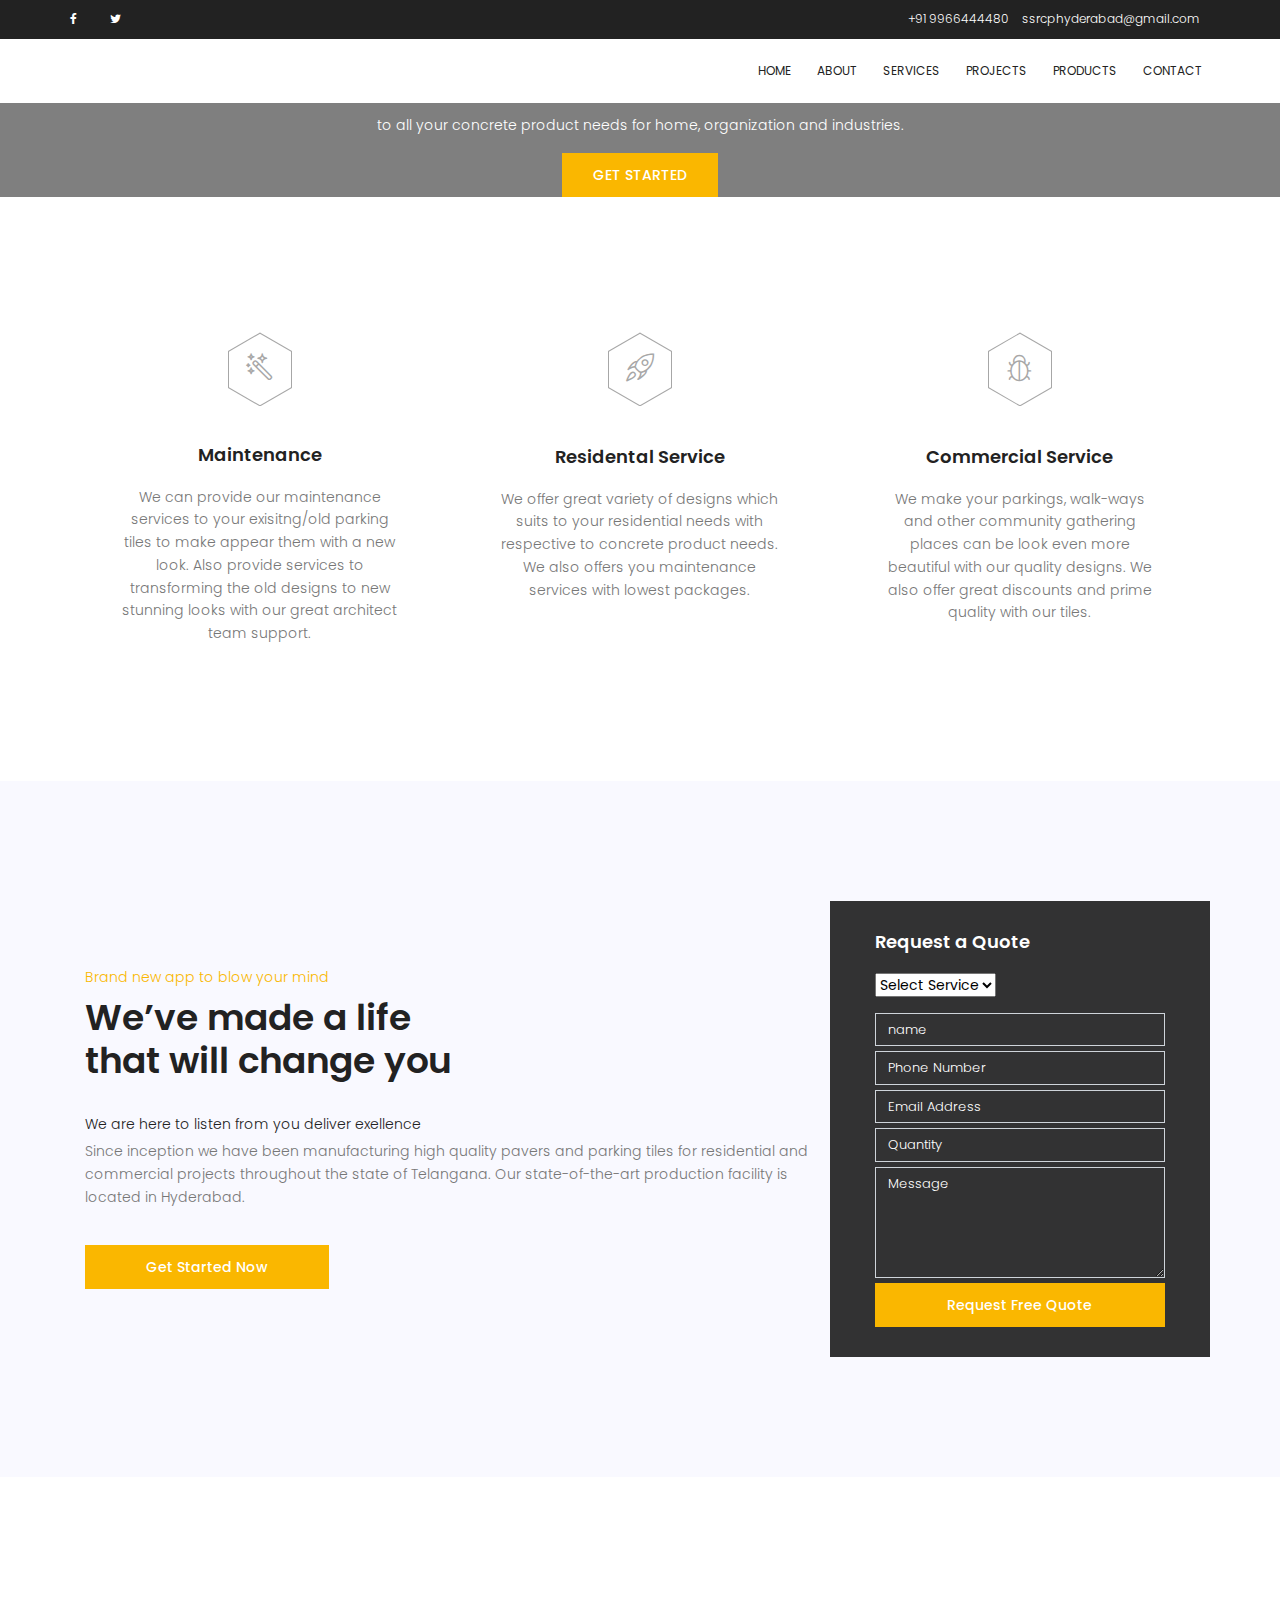
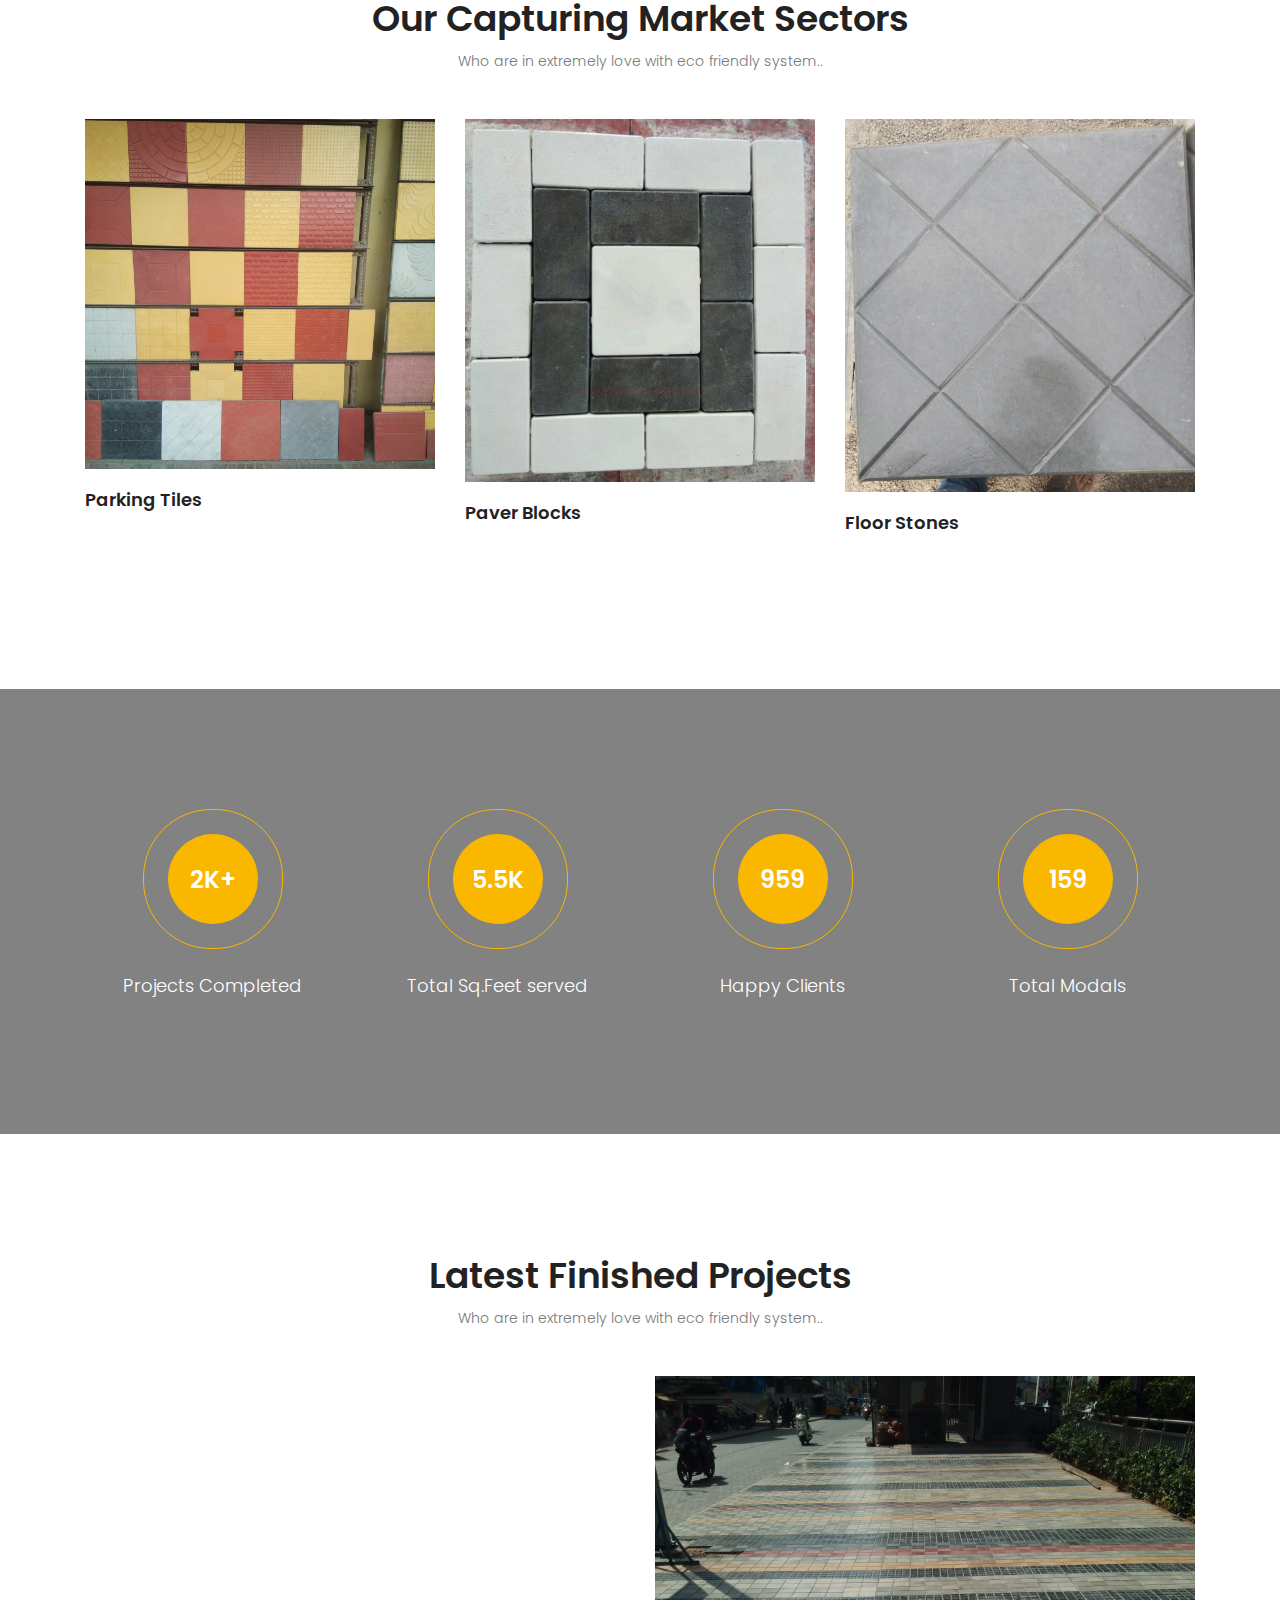
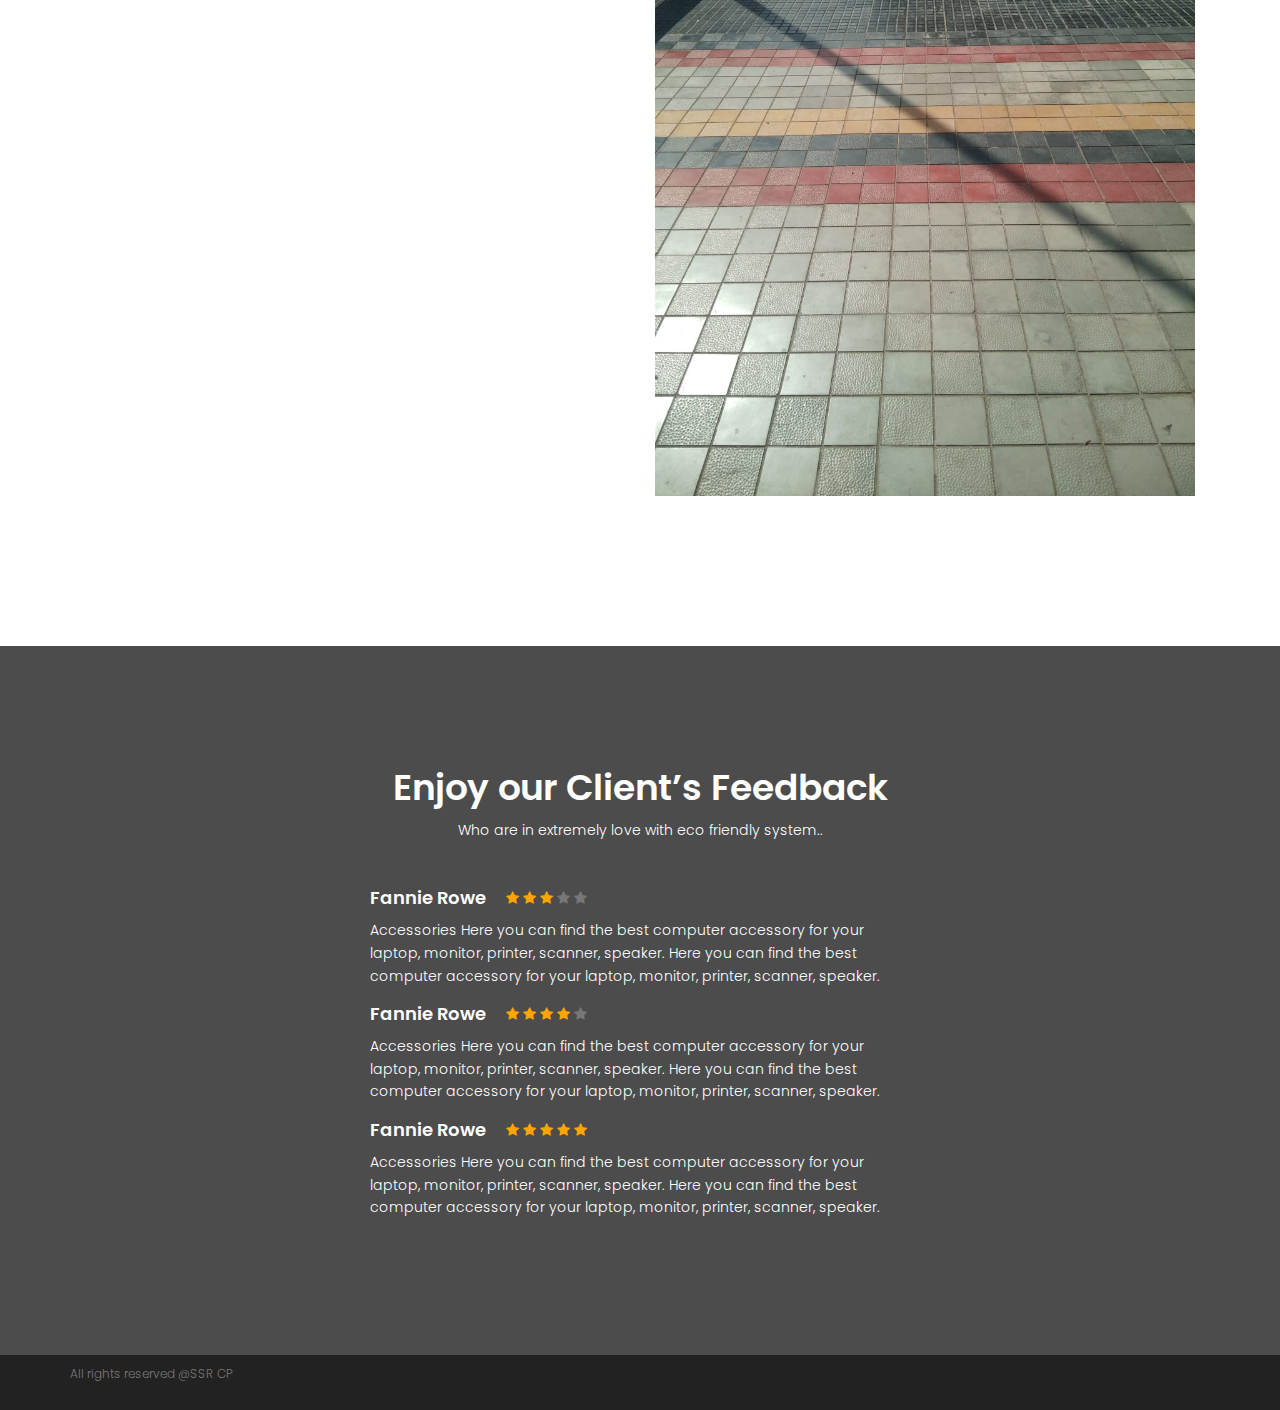
==== index.html @ 9f234d53 "Add files via upload" ====
<!DOCTYPE html>
	<html lang="zxx" class="no-js">
	<head>
		<!-- Mobile Specific Meta -->
		<meta name="viewport" content="width=device-width, initial-scale=1, shrink-to-fit=no">
		<!-- Favicon-->
		<link rel="shortcut icon" href="img/fav.png">
		<!-- Author Meta -->
		<meta name="author" content="codepixer">
		<!-- Meta Description -->
		<meta name="description" content="">
		<!-- Meta Keyword -->
		<meta name="keywords" content="">
		<!-- meta character set -->
		<meta charset="UTF-8">
		<!-- Site Title -->
		<title>SSR Concrete Products - parking tiles manufacturers in hyderabad</title>

		<link href="https://fonts.googleapis.com/css?family=Poppins:100,200,400,300,500,600,700" rel="stylesheet"> 
			<!--
			CSS
			============================================= -->
			<link rel="stylesheet" href="css/linearicons.css">
			<link rel="stylesheet" href="css/font-awesome.min.css">
			<link rel="stylesheet" href="css/bootstrap.css">
			<link rel="stylesheet" href="css/magnific-popup.css">
			<link rel="stylesheet" href="css/nice-select.css">	
			<link rel="stylesheet" href="css/hexagons.min.css">							
			<link rel="stylesheet" href="css/animate.min.css">
			<link rel="stylesheet" href="css/owl.carousel.css">
			<link rel="stylesheet" href="css/main.css">
		</head>
		<body>	
			  <header id="header" id="home">
		  		<div class="header-top">
		  			<div class="container">
				  		<div class="row">
				  			<div class="col-lg-6 col-sm-6 col-4 header-top-left no-padding">
				  				<ul>
									<li><a href="#"><i class="fa fa-facebook"></i></a></li>
									<li><a href="https://twitter.com/ConcreteSsr?s=08"><i class="fa fa-twitter"></i></a></li>
				  				</ul>
				  			</div>
				  			<div class="col-lg-6 col-sm-6 col-8 header-top-right no-padding">
				  				<a href="tel:+880 012 3654 896">+91 9966444480</a>
				  				<a href="mailto:ssrcphyderabad@gmail.com">ssrcphyderabad@gmail.com</a>				
				  			</div>
				  		</div>			  					
		  			</div>
				</div>
			    <div class="container main-menu">
			    	<div class="row align-items-center justify-content-between d-flex">
				      <div id="logo">
				        <a href="index.html"><img src="img/logo.png" alt="" title="" /></a>
				      </div>
				      <nav id="nav-menu-container">
				        <ul class="nav-menu">
				          <li class="menu-active"><a href="index.html">Home</a></li>
				          <li><a href="about.html">About</a></li>
				          <li><a href="services.html">Services</a></li>
				          <li><a href="projects.html">Projects</a></li>
				          <li class="menu-has-children"><a href="">Products</a>
				            <ul>
				              <li><a href="product1.html">Product 1</a></li>
				              <li><a href="product2.html">Product 2</a></li>
				              <li><a href="product3.html">Product 3</a></li>
				            </ul>
				          </li>					          
				          <li><a href="products.html">Contact</a></li>
				        </ul>
				      </nav><!-- #nav-menu-container -->		    		
			    	</div>
			    </div>
			  </header><!-- #header -->

			<!-- start banner Area -->
			<section class="banner-area relative" id="home">
				<div class="overlay overlay-bg"></div>
				<div class="container">
					<div class="row fullscreen d-flex align-items-center justify-content-center">
						<div class="banner-content col-lg-12 col-md-12">
							<h6 class="text-uppercase">Don’t look further, here is the key</h6>
							<h1>
								We’re the solution			
							</h1>
							<p class="text-white">
								to all your concrete product needs for home, organization and industries.
							</p>
							<a href="#" class="primary-btn header-btn text-uppercase">Get Started</a>
						</div>												
					</div>
				</div>
			</section>
			<!-- End banner Area -->

			<!-- Start cat Area -->
			<section class="cat-area section-gap" id="feature">
				<div class="container">							
					<div class="row">
						<div class="col-lg-4">	
							<div class="single-cat d-flex flex-column">
								<a href="#" class="hb-sm-margin mx-auto d-block"><span class="hb hb-sm inv hb-facebook-inv"><span class="lnr lnr-magic-wand"></span></span></a>
								<h4 class="mb-20" style="margin-top: 23px;">Maintenance</h4>
								<p>
									We can provide our maintenance services to your exisitng/old parking tiles to make appear them with a new look. Also provide services to transforming the old designs to new stunning looks with our great architect team support.
								</p>
							</div>															
						</div>
						<div class="col-lg-4">	
							<div class="single-cat">
								<a href="#" class="hb-sm-margin mx-auto d-block"><span class="hb hb-sm inv hb-facebook-inv"><span class="lnr lnr-rocket"></span></span></a>
								<h4 class="mt-40 mb-20">Residental Service</h4>
								<p>
									We offer great variety of designs which suits to your residential needs with respective to concrete product needs. We also offers you maintenance services with lowest packages.
								</p>
							</div>															
						</div>
						<div class="col-lg-4">
							<div class="single-cat">
								<a href="#" class="hb-sm-margin mx-auto d-block"><span class="hb hb-sm inv hb-facebook-inv"><span class="lnr lnr-bug"></span></span></a>
								<h4 class="mt-40 mb-20">Commercial Service</h4>
								<p>
									We make your parkings, walk-ways and other community gathering places can be look even more beautiful with our quality designs. We also offer great discounts and prime quality with our tiles.
								</p>
							</div>							
						</div>
					</div>
				</div>	
			</section>
			<!-- End cat Area -->		
			

			<!-- Start home-about Area -->
			<section class="home-about-area section-gap" id="about">
				<div class="container">
					<div class="row justify-content-center align-items-center">
						<div class="col-lg-8 col-md-12 home-about-left">
							<h6>Brand new app to blow your mind</h6>
							<h1>
								We’ve made a life <br>
								that will change you
							</h1>
							<p class="sub">We are here to listen from you deliver exellence</p>
							<p class="pb-20">
								Since inception we have been manufacturing high quality pavers and parking tiles for residential and commercial projects throughout the state of Telangana. Our state-of-the-art production facility is located in Hyderabad.
							</p>
							<a class="primary-btn" href="#">Get Started Now</a>
						</div>
						<div class="col-lg-4 col-md-12 home-about-right relative">
							<form class="form-wrap" action="#">
								<h4 class="text-white pb-20">Request a Quote</h4>
								<div class="form-select" id="service-select">
									<select>
										<option value="1">Select Service</option>
										<option value="2">Service One</option>
										<option value="3">Service Two</option>
										<option value="4">Service Three</option>
										<option value="5">Service Four</option>
									</select>
								</div>								
								<input type="text" class="form-control" placeholder="name">
								<input type="phone" class="form-control" placeholder="Phone Number">
								<input type="email" class="form-control" placeholder="Email Address">
								<input type="text" class="form-control" placeholder="Quantity">
								<textarea name="message" id="" cols="30" rows="5" placeholder="Message" class="form-control"></textarea>
								<button class="primary-btn">Request Free Quote</button>
							</form>
						</div>
					</div>
				</div>	
			</section>
			<!-- End home-about Area -->
					

			<!-- Start service Area -->
			<section class="service-area section-gap" id="service">
				<div class="container">
					<div class="row justify-content-center">
						<div class="col-md-12 pb-30 header-text text-center">
							<h1 class="mb-10">Our Capturing Market Sectors</h1>
							<p>
								Who are in extremely love with eco friendly system..
							</p>
						</div>
					</div>						
					<div class="row">
						<div class="col-lg-4">
							<div class="single-service">
								<div class="thumb">
									<img src="img/s1.jpg" alt="">									
								</div>
								<h4>Parking Tiles</h4>
								<p>
									
								</p>
							</div>
						</div>
						<div class="col-lg-4">
							<div class="single-service">
								<div class="thumb">
									<img src="img/s2.jpg" alt="" style="height: 80%;">									
								</div>
								<h4>Paver Blocks</h4>
								<p>
									
								</p>
							</div>
						</div>
						<div class="col-lg-4">
							<div class="single-service">
								<div class="thumb">
									<img src="img/s3.jpg" alt="">									
								</div>
								<h4>Floor Stones</h4>
								<p>
									
								</p>
							</div>
						</div>												
					</div>
				</div>	
			</section>
			<!-- End service Area -->
			

			<!-- Start faq Area -->
			<section class="faq-area section-gap relative">
				<div class="overlay overlay-bg"></div>
				<div class="container">
					<div class="row justify-content-center align-items-center">
						<div class="col-lg-3 col-md-6">
							<div class="single-faq">
								<div class="circle">
								  <div class="inner"></div>
								</div>
								<h5><span class="counter">2</span>K+</h5>
								<p>
									Projects Completed
								</p>
							</div>
						</div>
						<div class="col-lg-3 col-md-6">
							<div class="single-faq">
								<div class="circle">
								  <div class="inner"></div>
								</div>
								<h5><span class="counter">5.5</span>K</h5>
								<p>
									Total Sq.Feet served
								</p>
							</div>
						</div>
						<div class="col-lg-3 col-md-6">
							<div class="single-faq">
								<div class="circle">
								  <div class="inner"></div>
								</div>
								<h5 class="counter">959</h5>
								<p>
									Happy Clients
								</p>
							</div>
						</div>
						<div class="col-lg-3 col-md-6">
							<div class="single-faq">
								<div class="circle">
								  <div class="inner"></div>
								</div>
								<h5 class="counter">159</h5>
								<p>
									Total Modals
								</p>
							</div>
						</div>																		
					</div>
				</div>	
			</section>
			<!-- End faq Area -->


			<!-- Start project Area -->
			<section class="project-area section-gap" id="project">
				<div class="container">
					<div class="row justify-content-center">
						<div class="col-md-8 pb-30 header-text text-center">
							<h1 class="mb-10">Latest Finished Projects</h1>
							<p>
								Who are in extremely love with eco friendly system..
							</p>
						</div>
					</div>						
					<div class="row">
						<!-- <div class="col-lg-8 col-md-8">
							<a href="img/p1.jpg" class="img-gal" style="height: 50%;">
								<img class="img-fluid single-project" src="img/p1.jpg" alt="" style="height: 50%;">
							</a>	
						</div>
						<div class="col-lg-4 col-md-4">
							<a href="img/p2.jpg" class="img-gal">
								<img class="img-fluid single-project" src="img/p1.jpg" alt="">
							</a>	
						</div>	 -->					
						<div class="col-lg-6 col-md-6">
							<a href="img/p3.jpg" class="img-gal">
								<img class="img-fluid single-project" src="img/p1.jpg" alt="">
							</a>	
						</div>
						<div class="col-lg-6 col-md-6">
							<a href="img/p4.jpg" class="img-gal">
								<img class="img-fluid single-project" src="img/p2.jpg" alt="">
							</a>	
						</div>		
					</div>
				</div>	
			</section>
			<!-- End project Area -->
						
			<!-- Start feedback Area -->
			<section class="feedback-area section-gap relative" id="feedback">
				<div class="overlay overlay-bg"></div>
				<div class="container">
					<div class="row justify-content-center">
						<div class="col-md-12 pb-30 header-text text-center">
							<h1 class="mb-10 text-white">Enjoy our Client’s Feedback</h1>
							<p class="text-white">
								Who are in extremely love with eco friendly system..
							</p>
						</div>
					</div>			
					<div class="row feedback-contents justify-content-center align-items-center">
						<!-- <div class="col-lg-6 feedback-left relative d-flex justify-content-center align-items-center">
							<div class="overlay overlay-bg"></div>
							<a class="play-btn" href="https://www.youtube.com/watch?v=ARA0AxrnHdM"><img class="img-fluid" src="img/play-btn.png" alt=""></a>
						</div> -->
						<div class="col-lg-6 feedback-right">
							<div class="active-review-carusel">
								<div class="single-feedback-carusel">
									<div class="title d-flex flex-row">
										<h4 class="text-white pb-10">Fannie Rowe</h4>
										<div class="star">
											<span class="fa fa-star checked"></span>
											<span class="fa fa-star checked"></span>
											<span class="fa fa-star checked"></span>
											<span class="fa fa-star"></span>
											<span class="fa fa-star"></span>								
										</div>										
									</div>
									<p class="text-white">
										Accessories Here you can find the best computer accessory for your laptop, monitor, printer, scanner, speaker. Here you can find the best computer accessory for your laptop, monitor, printer, scanner, speaker.
									</p>
								</div>
								<div class="single-feedback-carusel">
									<div class="title d-flex flex-row">
										<h4 class="text-white pb-10">Fannie Rowe</h4>
										<div class="star">
											<span class="fa fa-star checked"></span>
											<span class="fa fa-star checked"></span>
											<span class="fa fa-star checked"></span>
											<span class="fa fa-star checked"></span>
											<span class="fa fa-star"></span>								
										</div>										
									</div>
									<p class="text-white">
										Accessories Here you can find the best computer accessory for your laptop, monitor, printer, scanner, speaker. Here you can find the best computer accessory for your laptop, monitor, printer, scanner, speaker.
									</p>
								</div>
								<div class="single-feedback-carusel">
									<div class="title d-flex flex-row">
										<h4 class="text-white pb-10">Fannie Rowe</h4>
										<div class="star">
											<span class="fa fa-star checked"></span>
											<span class="fa fa-star checked"></span>
											<span class="fa fa-star checked"></span>
											<span class="fa fa-star checked"></span>
											<span class="fa fa-star checked	"></span>								
										</div>										
									</div>
									<p class="text-white">
										Accessories Here you can find the best computer accessory for your laptop, monitor, printer, scanner, speaker. Here you can find the best computer accessory for your laptop, monitor, printer, scanner, speaker.
									</p>
								</div>																
							</div>
						</div>
					</div>
				</div>	
			</section>
			<!-- End feedback Area -->

	  		<div class="header-top">
	  			<div class="container">
			  		<div class="row">
			  			<p> All rights reserved @SSR CP</p>
			  		</div>			  					
	  			</div>
			</div>

			<script src="js/vendor/jquery-2.2.4.min.js"></script>
			<script src="https://cdnjs.cloudflare.com/ajax/libs/popper.js/1.12.9/umd/popper.min.js" integrity="sha384-ApNbgh9B+Y1QKtv3Rn7W3mgPxhU9K/ScQsAP7hUibX39j7fakFPskvXusvfa0b4Q" crossorigin="anonymous"></script>
			<script src="js/vendor/bootstrap.min.js"></script>			
			<script type="text/javascript" src="https://maps.googleapis.com/maps/api/js?key=AIzaSyBhOdIF3Y9382fqJYt5I_sswSrEw5eihAA"></script>
  			<script src="js/easing.min.js"></script>			
			<script src="js/hoverIntent.js"></script>
			<script src="js/superfish.min.js"></script>	
			<script src="js/jquery.ajaxchimp.min.js"></script>
			<script src="js/jquery.magnific-popup.min.js"></script>	
			<script src="js/owl.carousel.min.js"></script>	
			<script src="js/hexagons.min.js"></script>							
			<script src="js/jquery.nice-select.min.js"></script>	
			<script src="js/jquery.counterup.min.js"></script>
			<script src="js/waypoints.min.js"></script>							
			<script src="js/mail-script.js"></script>	
			<script src="js/main.js"></script>	
		</body>
	</html>
---- css/linearicons.css ----
@font-face {
	font-family: 'Linearicons-Free';
	src:url('../fonts/Linearicons-Free.eot?w118d');
	src:url('../fonts/Linearicons-Free.eot?#iefixw118d') format('embedded-opentype'),
		url('../fonts/Linearicons-Free.woff2?w118d') format('woff2'),
		url('../fonts/Linearicons-Free.woff?w118d') format('woff'),
		url('../fonts/Linearicons-Free.ttf?w118d') format('truetype'),
		url('../fonts/Linearicons-Free.svg?w118d#Linearicons-Free') format('svg');
	font-weight: normal;
	font-style: normal;
}

.lnr {
	font-family: 'Linearicons-Free';
	speak: none;
	font-style: normal;
	font-weight: normal;
	font-variant: normal;
	text-transform: none;
	line-height: 1;

	/* Better Font Rendering =========== */
	-webkit-font-smoothing: antialiased;
	-moz-osx-font-smoothing: grayscale;
}

.lnr-home:before {
	content: "\e800";
}
.lnr-apartment:before {
	content: "\e801";
}
.lnr-pencil:before {
	content: "\e802";
}
.lnr-magic-wand:before {
	content: "\e803";
}
.lnr-drop:before {
	content: "\e804";
}
.lnr-lighter:before {
	content: "\e805";
}
.lnr-poop:before {
	content: "\e806";
}
.lnr-sun:before {
	content: "\e807";
}
.lnr-moon:before {
	content: "\e808";
}
.lnr-cloud:before {
	content: "\e809";
}
.lnr-cloud-upload:before {
	content: "\e80a";
}
.lnr-cloud-download:before {
	content: "\e80b";
}
.lnr-cloud-sync:before {
	content: "\e80c";
}
.lnr-cloud-check:before {
	content: "\e80d";
}
.lnr-database:before {
	content: "\e80e";
}
.lnr-lock:before {
	content: "\e80f";
}
.lnr-cog:before {
	content: "\e810";
}
.lnr-trash:before {
	content: "\e811";
}
.lnr-dice:before {
	content: "\e812";
}
.lnr-heart:before {
	content: "\e813";
}
.lnr-star:before {
	content: "\e814";
}
.lnr-star-half:before {
	content: "\e815";
}
.lnr-star-empty:before {
	content: "\e816";
}
.lnr-flag:before {
	content: "\e817";
}
.lnr-envelope:before {
	content: "\e818";
}
.lnr-paperclip:before {
	content: "\e819";
}
.lnr-inbox:before {
	content: "\e81a";
}
.lnr-eye:before {
	content: "\e81b";
}
.lnr-printer:before {
	content: "\e81c";
}
.lnr-file-empty:before {
	content: "\e81d";
}
.lnr-file-add:before {
	content: "\e81e";
}
.lnr-enter:before {
	content: "\e81f";
}
.lnr-exit:before {
	content: "\e820";
}
.lnr-graduation-hat:before {
	content: "\e821";
}
.lnr-license:before {
	content: "\e822";
}
.lnr-music-note:before {
	content: "\e823";
}
.lnr-film-play:before {
	content: "\e824";
}
.lnr-camera-video:before {
	content: "\e825";
}
.lnr-camera:before {
	content: "\e826";
}
.lnr-picture:before {
	content: "\e827";
}
.lnr-book:before {
	content: "\e828";
}
.lnr-bookmark:before {
	content: "\e829";
}
.lnr-user:before {
	content: "\e82a";
}
.lnr-users:before {
	content: "\e82b";
}
.lnr-shirt:before {
	content: "\e82c";
}
.lnr-store:before {
	content: "\e82d";
}
.lnr-cart:before {
	content: "\e82e";
}
.lnr-tag:before {
	content: "\e82f";
}
.lnr-phone-handset:before {
	content: "\e830";
}
.lnr-phone:before {
	content: "\e831";
}
.lnr-pushpin:before {
	content: "\e832";
}
.lnr-map-marker:before {
	content: "\e833";
}
.lnr-map:before {
	content: "\e834";
}
.lnr-location:before {
	content: "\e835";
}
.lnr-calendar-full:before {
	content: "\e836";
}
.lnr-keyboard:before {
	content: "\e837";
}
.lnr-spell-check:before {
	content: "\e838";
}
.lnr-screen:before {
	content: "\e839";
}
.lnr-smartphone:before {
	content: "\e83a";
}
.lnr-tablet:before {
	content: "\e83b";
}
.lnr-laptop:before {
	content: "\e83c";
}
.lnr-laptop-phone:before {
	content: "\e83d";
}
.lnr-power-switch:before {
	content: "\e83e";
}
.lnr-bubble:before {
	content: "\e83f";
}
.lnr-heart-pulse:before {
	content: "\e840";
}
.lnr-construction:before {
	content: "\e841";
}
.lnr-pie-chart:before {
	content: "\e842";
}
.lnr-chart-bars:before {
	content: "\e843";
}
.lnr-gift:before {
	content: "\e844";
}
.lnr-diamond:before {
	content: "\e845";
}
.lnr-linearicons:before {
	content: "\e846";
}
.lnr-dinner:before {
	content: "\e847";
}
.lnr-coffee-cup:before {
	content: "\e848";
}
.lnr-leaf:before {
	content: "\e849";
}
.lnr-paw:before {
	content: "\e84a";
}
.lnr-rocket:before {
	content: "\e84b";
}
.lnr-briefcase:before {
	content: "\e84c";
}
.lnr-bus:before {
	content: "\e84d";
}
.lnr-car:before {
	content: "\e84e";
}
.lnr-train:before {
	content: "\e84f";
}
.lnr-bicycle:before {
	content: "\e850";
}
.lnr-wheelchair:before {
	content: "\e851";
}
.lnr-select:before {
	content: "\e852";
}
.lnr-earth:before {
	content: "\e853";
}
.lnr-smile:before {
	content: "\e854";
}
.lnr-sad:before {
	content: "\e855";
}
.lnr-neutral:before {
	content: "\e856";
}
.lnr-mustache:before {
	content: "\e857";
}
.lnr-alarm:before {
	content: "\e858";
}
.lnr-bullhorn:before {
	content: "\e859";
}
.lnr-volume-high:before {
	content: "\e85a";
}
.lnr-volume-medium:before {
	content: "\e85b";
}
.lnr-volume-low:before {
	content: "\e85c";
}
.lnr-volume:before {
	content: "\e85d";
}
.lnr-mic:before {
	content: "\e85e";
}
.lnr-hourglass:before {
	content: "\e85f";
}
.lnr-undo:before {
	content: "\e860";
}
.lnr-redo:before {
	content: "\e861";
}
.lnr-sync:before {
	content: "\e862";
}
.lnr-history:before {
	content: "\e863";
}
.lnr-clock:before {
	content: "\e864";
}
.lnr-download:before {
	content: "\e865";
}
.lnr-upload:before {
	content: "\e866";
}
.lnr-enter-down:before {
	content: "\e867";
}
.lnr-exit-up:before {
	content: "\e868";
}
.lnr-bug:before {
	content: "\e869";
}
.lnr-code:before {
	content: "\e86a";
}
.lnr-link:before {
	content: "\e86b";
}
.lnr-unlink:before {
	content: "\e86c";
}
.lnr-thumbs-up:before {
	content: "\e86d";
}
.lnr-thumbs-down:before {
	content: "\e86e";
}
.lnr-magnifier:before {
	content: "\e86f";
}
.lnr-cross:before {
	content: "\e870";
}
.lnr-menu:before {
	content: "\e871";
}
.lnr-list:before {
	content: "\e872";
}
.lnr-chevron-up:before {
	content: "\e873";
}
.lnr-chevron-down:before {
	content: "\e874";
}
.lnr-chevron-left:before {
	content: "\e875";
}
.lnr-chevron-right:before {
	content: "\e876";
}
.lnr-arrow-up:before {
	content: "\e877";
}
.lnr-arrow-down:before {
	content: "\e878";
}
.lnr-arrow-left:before {
	content: "\e879";
}
.lnr-arrow-right:before {
	content: "\e87a";
}
.lnr-move:before {
	content: "\e87b";
}
.lnr-warning:before {
	content: "\e87c";
}
.lnr-question-circle:before {
	content: "\e87d";
}
.lnr-menu-circle:before {
	content: "\e87e";
}
.lnr-checkmark-circle:before {
	content: "\e87f";
}
.lnr-cross-circle:before {
	content: "\e880";
}
.lnr-plus-circle:before {
	content: "\e881";
}
.lnr-circle-minus:before {
	content: "\e882";
}
.lnr-arrow-up-circle:before {
	content: "\e883";
}
.lnr-arrow-down-circle:before {
	content: "\e884";
}
.lnr-arrow-left-circle:before {
	content: "\e885";
}
.lnr-arrow-right-circle:before {
	content: "\e886";
}
.lnr-chevron-up-circle:before {
	content: "\e887";
}
.lnr-chevron-down-circle:before {
	content: "\e888";
}
.lnr-chevron-left-circle:before {
	content: "\e889";
}
.lnr-chevron-right-circle:before {
	content: "\e88a";
}
.lnr-crop:before {
	content: "\e88b";
}
.lnr-frame-expand:before {
	content: "\e88c";
}
.lnr-frame-contract:before {
	content: "\e88d";
}
.lnr-layers:before {
	content: "\e88e";
}
.lnr-funnel:before {
	content: "\e88f";
}
.lnr-text-format:before {
	content: "\e890";
}
.lnr-text-format-remove:before {
	content: "\e891";
}
.lnr-text-size:before {
	content: "\e892";
}
.lnr-bold:before {
	content: "\e893";
}
.lnr-italic:before {
	content: "\e894";
}
.lnr-underline:before {
	content: "\e895";
}
.lnr-strikethrough:before {
	content: "\e896";
}
.lnr-highlight:before {
	content: "\e897";
}
.lnr-text-align-left:before {
	content: "\e898";
}
.lnr-text-align-center:before {
	content: "\e899";
}
.lnr-text-align-right:before {
	content: "\e89a";
}
.lnr-text-align-justify:before {
	content: "\e89b";
}
.lnr-line-spacing:before {
	content: "\e89c";
}
.lnr-indent-increase:before {
	content: "\e89d";
}
.lnr-indent-decrease:before {
	content: "\e89e";
}
.lnr-pilcrow:before {
	content: "\e89f";
}
.lnr-direction-ltr:before {
	content: "\e8a0";
}
.lnr-direction-rtl:before {
	content: "\e8a1";
}
.lnr-page-break:before {
	content: "\e8a2";
}
.lnr-sort-alpha-asc:before {
	content: "\e8a3";
}
.lnr-sort-amount-asc:before {
	content: "\e8a4";
}
.lnr-hand:before {
	content: "\e8a5";
}
.lnr-pointer-up:before {
	content: "\e8a6";
}
.lnr-pointer-right:before {
	content: "\e8a7";
}
.lnr-pointer-down:before {
	content: "\e8a8";
}
.lnr-pointer-left:before {
	content: "\e8a9";
}
---- css/nice-select.css ----
.nice-select {
  -webkit-tap-highlight-color: transparent;
  background-color: #fff;
  border-radius: 5px;
  border: solid 1px #e8e8e8;
  box-sizing: border-box;
  clear: both;
  cursor: pointer;
  display: block;
  float: left;
  font-family: inherit;
  font-size: 14px;
  font-weight: normal;
  height: 42px;
  line-height: 40px;
  outline: none;
  padding-left: 18px;
  padding-right: 30px;
  position: relative;
  text-align: left !important;
  -webkit-transition: all 0.2s ease-in-out;
  transition: all 0.2s ease-in-out;
  -webkit-user-select: none;
     -moz-user-select: none;
      -ms-user-select: none;
          user-select: none;
  white-space: nowrap;
  width: auto; }
  .nice-select:hover {
    border-color: #dbdbdb; }
  .nice-select:active, .nice-select.open, .nice-select:focus {
    border-color: #999; }
  .nice-select:after {
    border-bottom: 2px solid #999;
    border-right: 2px solid #999;
    content: '';
    display: block;
    height: 5px;
    margin-top: -4px;
    pointer-events: none;
    position: absolute;
    right: 12px;
    top: 50%;
    -webkit-transform-origin: 66% 66%;
        -ms-transform-origin: 66% 66%;
            transform-origin: 66% 66%;
    -webkit-transform: rotate(45deg);
        -ms-transform: rotate(45deg);
            transform: rotate(45deg);
    -webkit-transition: all 0.15s ease-in-out;
    transition: all 0.15s ease-in-out;
    width: 5px; }
  .nice-select.open:after {
    -webkit-transform: rotate(-135deg);
        -ms-transform: rotate(-135deg);
            transform: rotate(-135deg); }
  .nice-select.open .list {
    opacity: 1;
    pointer-events: auto;
    -webkit-transform: scale(1) translateY(0);
        -ms-transform: scale(1) translateY(0);
            transform: scale(1) translateY(0); }
  .nice-select.disabled {
    border-color: #ededed;
    color: #999;
    pointer-events: none; }
    .nice-select.disabled:after {
      border-color: #cccccc; }
  .nice-select.wide {
    width: 100%; }
    .nice-select.wide .list {
      left: 0 !important;
      right: 0 !important; }
  .nice-select.right {
    float: right; }
    .nice-select.right .list {
      left: auto;
      right: 0; }
  .nice-select.small {
    font-size: 12px;
    height: 36px;
    line-height: 34px; }
    .nice-select.small:after {
      height: 4px;
      width: 4px; }
    .nice-select.small .option {
      line-height: 34px;
      min-height: 34px; }
  .nice-select .list {
    background-color: #fff;
    border-radius: 5px;
    box-shadow: 0 0 0 1px rgba(68, 68, 68, 0.11);
    box-sizing: border-box;
    margin-top: 4px;
    opacity: 0;
    overflow: hidden;
    padding: 0;
    pointer-events: none;
    position: absolute;
    top: 100%;
    left: 0;
    -webkit-transform-origin: 50% 0;
        -ms-transform-origin: 50% 0;
            transform-origin: 50% 0;
    -webkit-transform: scale(0.75) translateY(-21px);
        -ms-transform: scale(0.75) translateY(-21px);
            transform: scale(0.75) translateY(-21px);
    -webkit-transition: all 0.2s cubic-bezier(0.5, 0, 0, 1.25), opacity 0.15s ease-out;
    transition: all 0.2s cubic-bezier(0.5, 0, 0, 1.25), opacity 0.15s ease-out;
    z-index: 9; }
    .nice-select .list:hover .option:not(:hover) {
      background-color: transparent !important; }
  .nice-select .option {
    cursor: pointer;
    font-weight: 400;
    line-height: 40px;
    list-style: none;
    min-height: 40px;
    outline: none;
    padding-left: 18px;
    padding-right: 29px;
    text-align: left;
    -webkit-transition: all 0.2s;
    transition: all 0.2s; }
    .nice-select .option:hover, .nice-select .option.focus, .nice-select .option.selected.focus {
      background-color: #f6f6f6; }
    .nice-select .option.selected {
      font-weight: bold; }
    .nice-select .option.disabled {
      background-color: transparent;
      color: #999;
      cursor: default; }

.no-csspointerevents .nice-select .list {
  display: none; }

.no-csspointerevents .nice-select.open .list {
  display: block; }
---- css/hexagons.min.css ----
/* ---------------------------------------------------------------------- 
* Product Name: CSS3 Hexagon Buttons
* Product URI: http://ollopage.com/html/hex-btn/
* Author: ollopage
* Author URI: http://ollopage.com/
* Description: CSS3 Hexagon Buttons created with pure css3 by olloPage
* Version: 1.0.1
* License: GNU General Public License v2 or later
* License URI: http://www.gnu.org/licenses/gpl-2.0.html
* Tags: CSS3 Hexagon Buttons, social buttons, buttons, ollopage
* ---------------------------------------------------------------------- */
.hb{display:inline-block;position:relative;text-align:center;z-index:0}.hb:after,.hb:before{position:absolute;content:"";left:-1px;top:0;z-index:-1}.hb:before{-webkit-transform:rotate(60deg);-moz-transform:rotate(60deg);-ms-transform:rotate(60deg);-o-transform:rotate(60deg);transform:rotate(60deg)}.hb:after{-webkit-transform:rotate(-60deg);-moz-transform:rotate(-60deg);-ms-transform:rotate(-60deg);-o-transform:rotate(-60deg);transform:rotate(-60deg)}.hb i{z-index:9;transition:all .25s ease}.hb,.hb i,.hb:after,.hb:before{-webkit-transition:all .25s ease;-moz-transition:all .25s ease;-ms-transition:all .25s ease;-o-transition:all .25s ease}.hb,.hb:after,.hb:before{box-sizing:border-box;transition:all .25s ease;background-color:#2c3e50;border-left:1px solid #2c3e50;border-right:1px solid #2c3e50;color:#2ecc71}.hb-lg{line-height:150px;font-size:150px;margin:74px 0}.hb-lg,.hb-lg:after,.hb-lg:before{height:148px;width:256px}.hb-md{line-height:74px;font-size:74px;margin:37px 0}.hb-md,.hb-md:after,.hb-md:before{height:74px;width:128px}.hb-sm{line-height:37px;font-size:37px;margin:18.5px 0}.hb-sm,.hb-sm:after,.hb-sm:before{height:37px;width:64px}.hb-xs{line-height:18.5px;font-size:18.5px;margin:9.5px 0}.hb-xs,.hb-xs:after,.hb-xs:before{height:18.5px;width:32px}.hb-lg-margin,.hb-md-margin,.hb-sm-margin,.hb-xs-margin{margin:15px;display:inline-block;overflow:hidden}.hb-lg-margin{height:296px;width:256px}.hb-md-margin{height:148px;width:128px}.hb-sm-margin{height:74px;width:64px}.hb-xs-margin{height:38px;width:32px}.spin,.spin-icon i{-webkit-transition:-webkid-transform .25s ease;-moz-transition:-moz-transform .25s ease;-ms-transition:-ms-transform .25s ease;-o-transition:-o-transform .25s ease;transition:transform .25s ease}.spin-icon:hover i,.spin:hover{-webkit-transform:rotate(360deg);-moz-transform:rotate(360deg);-ms-transform:rotate(360deg);-o-transform:rotate(360deg);transform:rotate(360deg)}.hb:hover,.hb:hover:after,.hb:hover:before{background:0 0;border-left:1px solid #2ecc71;border-right:1px solid #2ecc71;color:#2ecc71}.hb-custom,.hb-custom:after,.hb-custom:before{background:#f39c12!important;color:#fff!important;border-left:1px solid #f39c12!important;border-right:1px solid #f39c12!important}.hb-custom:hover,.hb-custom:hover:after,.hb-custom:hover:before{background:#f1c40f!important;border-left:1px solid #f1c40f!important;border-right:1px solid #f1c40f!important;color:#000!important}.hb-facebook,.hb-facebook:after,.hb-facebook:before{background:#3B5998;border-color:#3B5998;color:#fff}.hb-facebook-inv,.hb-facebook-inv:after,.hb-facebook-inv:before,.hb-facebook:hover,.hb-facebook:hover:after,.hb-facebook:hover:before{border-color:#3B5998;color:#3B5998;background:0 0}.hb-facebook-inv:hover,.hb-facebook-inv:hover:after,.hb-facebook-inv:hover:before{background:#3B5998;border-color:#3B5998;color:#fff}.hb-twitter,.hb-twitter:after,.hb-twitter:before{background:#55ACEE;border-color:#55ACEE;color:#fff}.hb-twitter-inv,.hb-twitter-inv:after,.hb-twitter-inv:before,.hb-twitter:hover,.hb-twitter:hover:after,.hb-twitter:hover:before{background:0 0;border-color:#55ACEE;color:#55ACEE}.hb-twitter-inv:hover,.hb-twitter-inv:hover:after,.hb-twitter-inv:hover:before{background:#55ACEE;border-color:#55ACEE;color:#fff}.hb-google-plus,.hb-google-plus:after,.hb-google-plus:before{background:#db514f;border-color:#db514f;color:#fff}.hb-google-plus-inv,.hb-google-plus-inv:after,.hb-google-plus-inv:before,.hb-google-plus:hover,.hb-google-plus:hover:after,.hb-google-plus:hover:before{background:0 0;border-color:#db514f;color:#db514f}.hb-google-plus-inv:hover,.hb-google-plus-inv:hover:after,.hb-google-plus-inv:hover:before{background:#db514f;border-color:#db514f;color:#fff}.hb-youtube,.hb-youtube:after,.hb-youtube:before{background:#cc181e;border-color:#cc181e;color:#fff}.hb-youtube-inv,.hb-youtube-inv:after,.hb-youtube-inv:before,.hb-youtube:hover,.hb-youtube:hover:after,.hb-youtube:hover:before{background:0 0;border-color:#cc181e;color:#cc181e}.hb-youtube-inv:hover,.hb-youtube-inv:hover:after,.hb-youtube-inv:hover:before{background:#cc181e;border-color:#cc181e;color:#fff}.hb-linkedin,.hb-linkedin:after,.hb-linkedin:before{background:#0077b5;border-color:#0077b5;color:#fff}.hb-linkedin-inv,.hb-linkedin-inv:after,.hb-linkedin-inv:before,.hb-linkedin:hover,.hb-linkedin:hover:after,.hb-linkedin:hover:before{background:0 0;border-color:#0077b5;color:#0077b5}.hb-linkedin-inv:hover,.hb-linkedin-inv:hover:after,.hb-linkedin-inv:hover:before{background:#0077b5;border-color:#0077b5;color:#fff}.hb-tumblr,.hb-tumblr:after,.hb-tumblr:before{background:#2c4762;border-color:#2c4762;color:#fff}.hb-tumblr-inv,.hb-tumblr-inv:after,.hb-tumblr-inv:before,.hb-tumblr:hover,.hb-tumblr:hover:after,.hb-tumblr:hover:before{background:0 0;border-color:#2c4762;color:#2c4762}.hb-tumblr-inv:hover,.hb-tumblr-inv:hover:after,.hb-tumblr-inv:hover:before{background:#2c4762;border-color:#2c4762;color:#fff}.hb-rss,.hb-rss:after,.hb-rss:before{background:#da5700;border-color:#da5700;color:#fff}.hb-rss-inv,.hb-rss-inv:after,.hb-rss-inv:before,.hb-rss:hover,.hb-rss:hover:after,.hb-rss:hover:before{background:0 0;border-color:#da5700;color:#da5700}.hb-rss-inv:hover,.hb-rss-inv:hover:after,.hb-rss-inv:hover:before{background:#da5700;border-color:#da5700;color:#fff}.hb-pinterest,.hb-pinterest:after,.hb-pinterest:before{background:#da232a;border-color:#da232a;color:#fff}.hb-pinterest-inv,.hb-pinterest-inv:after,.hb-pinterest-inv:before,.hb-pinterest:hover,.hb-pinterest:hover:after,.hb-pinterest:hover:before{background:0 0;border-color:#da232a;color:#da232a}.hb-pinterest-inv:hover,.hb-pinterest-inv:hover:after,.hb-pinterest-inv:hover:before{background:#da232a;border-color:#da232a;color:#fff}.hb-vimeo,.hb-vimeo:after,.hb-vimeo:before{background:#20b9eb;border-color:#20b9eb;color:#fff}.hb-vimeo-inv,.hb-vimeo-inv:after,.hb-vimeo-inv:before,.hb-vimeo:hover,.hb-vimeo:hover:after,.hb-vimeo:hover:before{background:0 0;border-color:#20b9eb;color:#20b9eb}.hb-vimeo-inv:hover,.hb-vimeo-inv:hover:after,.hb-vimeo-inv:hover:before{background:#20b9eb;border-color:#20b9eb;color:#fff}.hb-github,.hb-github:after,.hb-github:before{background:#373a3c;border-color:#373a3c;color:#fff}.hb-github-inv,.hb-github-inv:after,.hb-github-inv:before,.hb-github:hover,.hb-github:hover:after,.hb-github:hover:before{background:0 0;border-color:#373a3c;color:#373a3c}.hb-github-inv:hover,.hb-github-inv:hover:after,.hb-github-inv:hover:before{background:#373a3c;border-color:#373a3c;color:#fff}.hb-flickr,.hb-flickr:after,.hb-flickr:before{background:#ff1981;border-color:#ff1981;color:#fff}.hb-flickr-inv,.hb-flickr-inv:after,.hb-flickr-inv:before,.hb-flickr:hover,.hb-flickr:hover:after,.hb-flickr:hover:before{background:0 0;border-color:#ff1981;color:#ff1981}.hb-flickr-inv:hover,.hb-flickr-inv:hover:after,.hb-flickr-inv:hover:before{background:#ff1981;border-color:#ff1981;color:#fff}.hb-dropbox,.hb-dropbox:after,.hb-dropbox:before{background:#007ee5;border-color:#007ee5;color:#fff}.hb-dropbox-inv,.hb-dropbox-inv:after,.hb-dropbox-inv:before,.hb-dropbox:hover,.hb-dropbox:hover:after,.hb-dropbox:hover:before{background:0 0;border-color:#007ee5;color:#007ee5}.hb-dropbox-inv:hover,.hb-dropbox-inv:hover:after,.hb-dropbox-inv:hover:before{background:#007ee5;border-color:#007ee5;color:#fff}.hb-xing,.hb-xing:after,.hb-xing:before{background:#006467;border-color:#006467;color:#fff}.hb-xing-inv,.hb-xing-inv:after,.hb-xing-inv:before,.hb-xing:hover,.hb-xing:hover:after,.hb-xing:hover:before{background:0 0;border-color:#006467;color:#006467}.hb-xing-inv:hover,.hb-xing-inv:hover:after,.hb-xing-inv:hover:before{background:#006467;border-color:#006467;color:#fff}.hb-skype,.hb-skype:after,.hb-skype:before{background:#00aceb;border-color:#00aceb;color:#fff}.hb-skype-inv,.hb-skype-inv:after,.hb-skype-inv:before,.hb-skype:hover,.hb-skype:hover:after,.hb-skype:hover:before{background:0 0;border-color:#00aceb;color:#00aceb}.hb-skype-inv:hover,.hb-skype-inv:hover:after,.hb-skype-inv:hover:before{background:#00aceb;border-color:#00aceb;color:#fff}.hb-dribbble,.hb-dribbble:after,.hb-dribbble:before{background:#ea4c89;border-color:#ea4c89;color:#fff}.hb-dribbble-inv,.hb-dribbble-inv:after,.hb-dribbble-inv:before,.hb-dribbble:hover,.hb-dribbble:hover:after,.hb-dribbble:hover:before{background:0 0;border-color:#ea4c89;color:#ea4c89}.hb-dribbble-inv:hover,.hb-dribbble-inv:hover:after,.hb-dribbble-inv:hover:before{background:#ea4c89;border-color:#ea4c89;color:#fff}.hb-tencent-weibo,.hb-tencent-weibo:after,.hb-tencent-weibo:before{background:#20B8E5;border-color:#20B8E5;color:#fff}.hb-tencent-weibo-inv,.hb-tencent-weibo-inv:after,.hb-tencent-weibo-inv:before,.hb-tencent-weibo:hover,.hb-tencent-weibo:hover:after,.hb-tencent-weibo:hover:before{background:0 0;border-color:#20B8E5;color:#20B8E5}.hb-tencent-weibo-inv:hover,.hb-tencent-weibo-inv:hover:after,.hb-tencent-weibo-inv:hover:before{background:#20B8E5;border-color:#20B8E5;color:#fff}.hb-instragram,.hb-instragram:after,.hb-instragram:before{background:#125688;border-color:#125688;color:#fff}.hb-instragram-inv,.hb-instragram-inv:after,.hb-instragram-inv:before,.hb-instragram:hover,.hb-instragram:hover:after,.hb-instragram:hover:before{background:0 0;border-color:#125688;color:#125688}.hb-instragram-inv:hover,.hb-instragram-inv:hover:after,.hb-instragram-inv:hover:before{background:#125688;border-color:#125688;color:#fff}
---- css/main.css ----
/*--------------------------- Color variations ----------------------*/
/* Medium Layout: 1280px */
/* Tablet Layout: 768px */
/* Mobile Layout: 320px */
/* Wide Mobile Layout: 480px */
/* =================================== */
/*  Basic Style 
/* =================================== */
::-moz-selection {
  /* Code for Firefox */
  background-color: #fab700;
  color: #fff;
}

::selection {
  background-color: #fab700;
  color: #fff;
}

::-webkit-input-placeholder {
  /* WebKit, Blink, Edge */
  color: #777777;
  font-weight: 300;
}

:-moz-placeholder {
  /* Mozilla Firefox 4 to 18 */
  color: #777777;
  opacity: 1;
  font-weight: 300;
}

::-moz-placeholder {
  /* Mozilla Firefox 19+ */
  color: #777777;
  opacity: 1;
  font-weight: 300;
}

:-ms-input-placeholder {
  /* Internet Explorer 10-11 */
  color: #777777;
  font-weight: 300;
}

::-ms-input-placeholder {
  /* Microsoft Edge */
  color: #777777;
  font-weight: 300;
}

body {
  color: #777777;
  font-family: "Poppins", sans-serif;
  font-size: 14px;
  font-weight: 300;
  line-height: 1.625em;
  position: relative;
}

ol, ul {
  margin: 0;
  padding: 0;
  list-style: none;
}

select {
  display: block;
}

figure {
  margin: 0;
}

a {
  -webkit-transition: all 0.3s ease 0s;
  -moz-transition: all 0.3s ease 0s;
  -o-transition: all 0.3s ease 0s;
  transition: all 0.3s ease 0s;
}

iframe {
  border: 0;
}

a, a:focus, a:hover {
  text-decoration: none;
  outline: 0;
}

.btn.active.focus,
.btn.active:focus,
.btn.focus,
.btn.focus:active,
.btn:active:focus,
.btn:focus {
  text-decoration: none;
  outline: 0;
}

.card-panel {
  margin: 0;
  padding: 60px;
}

/**
 *  Typography
 *
 **/
.btn i, .btn-large i, .btn-floating i, .btn-large i, .btn-flat i {
  font-size: 1em;
  line-height: inherit;
}

.gray-bg {
  background: #f9f9ff;
}

h1, h2, h3,
h4, h5, h6 {
  font-family: "Poppins", sans-serif;
  color: #222222;
  line-height: 1.2em !important;
  margin-bottom: 0;
  margin-top: 0;
  font-weight: 600;
}

.h1, .h2, .h3,
.h4, .h5, .h6 {
  margin-bottom: 0;
  margin-top: 0;
  font-family: "Poppins", sans-serif;
  font-weight: 600;
  color: #222222;
}

h1, .h1 {
  font-size: 36px;
}

h2, .h2 {
  font-size: 30px;
}

h3, .h3 {
  font-size: 24px;
}

h4, .h4 {
  font-size: 18px;
}

h5, .h5 {
  font-size: 16px;
}

h6, .h6 {
  font-size: 14px;
  color: #222222;
}

td, th {
  border-radius: 0px;
}

/**
 * For modern browsers
 * 1. The space content is one way to avoid an Opera bug when the
 *    contenteditable attribute is included anywhere else in the document.
 *    Otherwise it causes space to appear at the top and bottom of elements
 *    that are clearfixed.
 * 2. The use of `table` rather than `block` is only necessary if using
 *    `:before` to contain the top-margins of child elements.
 */
.clear::before, .clear::after {
  content: " ";
  display: table;
}

.clear::after {
  clear: both;
}

.fz-11 {
  font-size: 11px;
}

.fz-12 {
  font-size: 12px;
}

.fz-13 {
  font-size: 13px;
}

.fz-14 {
  font-size: 14px;
}

.fz-15 {
  font-size: 15px;
}

.fz-16 {
  font-size: 16px;
}

.fz-18 {
  font-size: 18px;
}

.fz-30 {
  font-size: 30px;
}

.fz-48 {
  font-size: 48px !important;
}

.fw100 {
  font-weight: 100;
}

.fw300 {
  font-weight: 300;
}

.fw400 {
  font-weight: 400 !important;
}

.fw500 {
  font-weight: 500;
}

.f700 {
  font-weight: 700;
}

.fsi {
  font-style: italic;
}

.mt-10 {
  margin-top: 10px;
}

.mt-15 {
  margin-top: 15px;
}

.mt-20 {
  margin-top: 20px;
}

.mt-25 {
  margin-top: 25px;
}

.mt-30 {
  margin-top: 30px;
}

.mt-35 {
  margin-top: 35px;
}

.mt-40 {
  margin-top: 40px;
}

.mt-50 {
  margin-top: 50px;
}

.mt-60 {
  margin-top: 60px;
}

.mt-70 {
  margin-top: 70px;
}

.mt-80 {
  margin-top: 80px;
}

.mt-100 {
  margin-top: 100px;
}

.mt-120 {
  margin-top: 120px;
}

.mt-150 {
  margin-top: 150px;
}

.ml-0 {
  margin-left: 0 !important;
}

.ml-5 {
  margin-left: 5px !important;
}

.ml-10 {
  margin-left: 10px;
}

.ml-15 {
  margin-left: 15px;
}

.ml-20 {
  margin-left: 20px;
}

.ml-30 {
  margin-left: 30px;
}

.ml-50 {
  margin-left: 50px;
}

.mr-0 {
  margin-right: 0 !important;
}

.mr-5 {
  margin-right: 5px !important;
}

.mr-15 {
  margin-right: 15px;
}

.mr-10 {
  margin-right: 10px;
}

.mr-20 {
  margin-right: 20px;
}

.mr-30 {
  margin-right: 30px;
}

.mr-50 {
  margin-right: 50px;
}

.mb-0 {
  margin-bottom: 0px;
}

.mb-0-i {
  margin-bottom: 0px !important;
}

.mb-5 {
  margin-bottom: 5px;
}

.mb-10 {
  margin-bottom: 10px;
}

.mb-15 {
  margin-bottom: 15px;
}

.mb-20 {
  margin-bottom: 20px;
}

.mb-25 {
  margin-bottom: 25px;
}

.mb-30 {
  margin-bottom: 30px;
}

.mb-40 {
  margin-bottom: 40px;
}

.mb-50 {
  margin-bottom: 50px;
}

.mb-60 {
  margin-bottom: 60px;
}

.mb-70 {
  margin-bottom: 70px;
}

.mb-80 {
  margin-bottom: 80px;
}

.mb-90 {
  margin-bottom: 90px;
}

.mb-100 {
  margin-bottom: 100px;
}

.pt-0 {
  padding-top: 0px;
}

.pt-10 {
  padding-top: 10px;
}

.pt-15 {
  padding-top: 15px;
}

.pt-20 {
  padding-top: 20px;
}

.pt-25 {
  padding-top: 25px;
}

.pt-30 {
  padding-top: 30px;
}

.pt-40 {
  padding-top: 40px;
}

.pt-50 {
  padding-top: 50px;
}

.pt-60 {
  padding-top: 60px;
}

.pt-70 {
  padding-top: 70px;
}

.pt-80 {
  padding-top: 80px;
}

.pt-90 {
  padding-top: 90px;
}

.pt-100 {
  padding-top: 100px;
}

.pt-120 {
  padding-top: 120px;
}

.pt-150 {
  padding-top: 150px;
}

.pt-170 {
  padding-top: 170px;
}

.pb-0 {
  padding-bottom: 0px;
}

.pb-10 {
  padding-bottom: 10px;
}

.pb-15 {
  padding-bottom: 15px;
}

.pb-20 {
  padding-bottom: 20px;
}

.pb-25 {
  padding-bottom: 25px;
}

.pb-30 {
  padding-bottom: 30px;
}

.pb-40 {
  padding-bottom: 40px;
}

.pb-50 {
  padding-bottom: 50px;
}

.pb-60 {
  padding-bottom: 60px;
}

.pb-70 {
  padding-bottom: 70px;
}

.pb-80 {
  padding-bottom: 80px;
}

.pb-90 {
  padding-bottom: 90px;
}

.pb-100 {
  padding-bottom: 100px;
}

.pb-120 {
  padding-bottom: 120px;
}

.pb-150 {
  padding-bottom: 150px;
}

.pr-30 {
  padding-right: 30px;
}

.pl-30 {
  padding-left: 30px;
}

.pl-90 {
  padding-left: 90px;
}

.p-40 {
  padding: 40px;
}

.float-left {
  float: left;
}

.float-right {
  float: right;
}

.text-italic {
  font-style: italic;
}

.text-white {
  color: #fff;
}

.text-black {
  color: #000;
}

.transition {
  -webkit-transition: all 0.3s ease 0s;
  -moz-transition: all 0.3s ease 0s;
  -o-transition: all 0.3s ease 0s;
  transition: all 0.3s ease 0s;
}

.section-full {
  padding: 100px 0;
}

.section-half {
  padding: 75px 0;
}

.text-center {
  text-align: center;
}

.text-left {
  text-align: left;
}

.text-rigth {
  text-align: right;
}

.flex {
  display: -webkit-box;
  display: -webkit-flex;
  display: -moz-flex;
  display: -ms-flexbox;
  display: flex;
}

.inline-flex {
  display: -webkit-inline-box;
  display: -webkit-inline-flex;
  display: -moz-inline-flex;
  display: -ms-inline-flexbox;
  display: inline-flex;
}

.flex-grow {
  -webkit-box-flex: 1;
  -webkit-flex-grow: 1;
  -moz-flex-grow: 1;
  -ms-flex-positive: 1;
  flex-grow: 1;
}

.flex-wrap {
  -webkit-flex-wrap: wrap;
  -moz-flex-wrap: wrap;
  -ms-flex-wrap: wrap;
  flex-wrap: wrap;
}

.flex-left {
  -webkit-box-pack: start;
  -ms-flex-pack: start;
  -webkit-justify-content: flex-start;
  -moz-justify-content: flex-start;
  justify-content: flex-start;
}

.flex-middle {
  -webkit-box-align: center;
  -ms-flex-align: center;
  -webkit-align-items: center;
  -moz-align-items: center;
  align-items: center;
}

.flex-right {
  -webkit-box-pack: end;
  -ms-flex-pack: end;
  -webkit-justify-content: flex-end;
  -moz-justify-content: flex-end;
  justify-content: flex-end;
}

.flex-top {
  -webkit-align-self: flex-start;
  -moz-align-self: flex-start;
  -ms-flex-item-align: start;
  align-self: flex-start;
}

.flex-center {
  -webkit-box-pack: center;
  -ms-flex-pack: center;
  -webkit-justify-content: center;
  -moz-justify-content: center;
  justify-content: center;
}

.flex-bottom {
  -webkit-align-self: flex-end;
  -moz-align-self: flex-end;
  -ms-flex-item-align: end;
  align-self: flex-end;
}

.space-between {
  -webkit-box-pack: justify;
  -ms-flex-pack: justify;
  -webkit-justify-content: space-between;
  -moz-justify-content: space-between;
  justify-content: space-between;
}

.space-around {
  -ms-flex-pack: distribute;
  -webkit-justify-content: space-around;
  -moz-justify-content: space-around;
  justify-content: space-around;
}

.flex-column {
  -webkit-box-direction: normal;
  -webkit-box-orient: vertical;
  -webkit-flex-direction: column;
  -moz-flex-direction: column;
  -ms-flex-direction: column;
  flex-direction: column;
}

.flex-cell {
  display: -webkit-box;
  display: -webkit-flex;
  display: -moz-flex;
  display: -ms-flexbox;
  display: flex;
  -webkit-box-flex: 1;
  -webkit-flex-grow: 1;
  -moz-flex-grow: 1;
  -ms-flex-positive: 1;
  flex-grow: 1;
}

.display-table {
  display: table;
}

.light {
  color: #fff;
}

.dark {
  color: #222;
}

.relative {
  position: relative;
}

.overflow-hidden {
  overflow: hidden;
}

.overlay {
  position: absolute;
  left: 0;
  right: 0;
  top: 0;
  bottom: 0;
}

.container.fullwidth {
  width: 100%;
}

.container.no-padding {
  padding-left: 0;
  padding-right: 0;
}

.no-padding {
  padding: 0;
}

.section-bg {
  background: #f9fafc;
}

@media (max-width: 767px) {
  .no-flex-xs {
    display: block !important;
  }
}

.row.no-margin {
  margin-left: 0;
  margin-right: 0;
}

.sample-text-area {
  background: #fff;
  padding: 100px 0 70px 0;
}

.text-heading {
  margin-bottom: 30px;
  font-size: 24px;
}

b, sup, sub, u, del {
  color: #fab700;
}

h1 {
  font-size: 36px;
}

h2 {
  font-size: 30px;
}

h3 {
  font-size: 24px;
}

h4 {
  font-size: 18px;
}

h5 {
  font-size: 16px;
}

h6 {
  font-size: 14px;
}

h1, h2, h3, h4, h5, h6 {
  line-height: 1.5em;
}

.typography h1, .typography h2, .typography h3, .typography h4, .typography h5, .typography h6 {
  color: #777777;
}

.button-area {
  background: #fff;
}

.button-area .border-top-generic {
  padding: 70px 15px;
  border-top: 1px dotted #eee;
}

.button-group-area .genric-btn {
  margin-right: 10px;
  margin-top: 10px;
}

.button-group-area .genric-btn:last-child {
  margin-right: 0;
}

.genric-btn {
  display: inline-block;
  outline: none;
  line-height: 40px;
  padding: 0 30px;
  font-size: .8em;
  text-align: center;
  text-decoration: none;
  font-weight: 500;
  cursor: pointer;
  -webkit-transition: all 0.3s ease 0s;
  -moz-transition: all 0.3s ease 0s;
  -o-transition: all 0.3s ease 0s;
  transition: all 0.3s ease 0s;
}

.genric-btn:focus {
  outline: none;
}

.genric-btn.e-large {
  padding: 0 40px;
  line-height: 50px;
}

.genric-btn.large {
  line-height: 45px;
}

.genric-btn.medium {
  line-height: 30px;
}

.genric-btn.small {
  line-height: 25px;
}

.genric-btn.radius {
  border-radius: 3px;
}

.genric-btn.circle {
  border-radius: 20px;
}

.genric-btn.arrow {
  display: -webkit-inline-box;
  display: -ms-inline-flexbox;
  display: inline-flex;
  -webkit-box-align: center;
  -ms-flex-align: center;
  align-items: center;
}

.genric-btn.arrow span {
  margin-left: 10px;
}

.genric-btn.default {
  color: #222222;
  background: #f9f9ff;
  border: 1px solid transparent;
}

.genric-btn.default:hover {
  border: 1px solid #f9f9ff;
  background: #fff;
}

.genric-btn.default-border {
  border: 1px solid #f9f9ff;
  background: #fff;
}

.genric-btn.default-border:hover {
  color: #222222;
  background: #f9f9ff;
  border: 1px solid transparent;
}

.genric-btn.primary {
  color: #fff;
  background: #fab700;
  border: 1px solid transparent;
}

.genric-btn.primary:hover {
  color: #fab700;
  border: 1px solid #fab700;
  background: #fff;
}

.genric-btn.primary-border {
  color: #fab700;
  border: 1px solid #fab700;
  background: #fff;
}

.genric-btn.primary-border:hover {
  color: #fff;
  background: #fab700;
  border: 1px solid transparent;
}

.genric-btn.success {
  color: #fff;
  background: #4cd3e3;
  border: 1px solid transparent;
}

.genric-btn.success:hover {
  color: #4cd3e3;
  border: 1px solid #4cd3e3;
  background: #fff;
}

.genric-btn.success-border {
  color: #4cd3e3;
  border: 1px solid #4cd3e3;
  background: #fff;
}

.genric-btn.success-border:hover {
  color: #fff;
  background: #4cd3e3;
  border: 1px solid transparent;
}

.genric-btn.info {
  color: #fff;
  background: #38a4ff;
  border: 1px solid transparent;
}

.genric-btn.info:hover {
  color: #38a4ff;
  border: 1px solid #38a4ff;
  background: #fff;
}

.genric-btn.info-border {
  color: #38a4ff;
  border: 1px solid #38a4ff;
  background: #fff;
}

.genric-btn.info-border:hover {
  color: #fff;
  background: #38a4ff;
  border: 1px solid transparent;
}

.genric-btn.warning {
  color: #fff;
  background: #f4e700;
  border: 1px solid transparent;
}

.genric-btn.warning:hover {
  color: #f4e700;
  border: 1px solid #f4e700;
  background: #fff;
}

.genric-btn.warning-border {
  color: #f4e700;
  border: 1px solid #f4e700;
  background: #fff;
}

.genric-btn.warning-border:hover {
  color: #fff;
  background: #f4e700;
  border: 1px solid transparent;
}

.genric-btn.danger {
  color: #fff;
  background: #f44a40;
  border: 1px solid transparent;
}

.genric-btn.danger:hover {
  color: #f44a40;
  border: 1px solid #f44a40;
  background: #fff;
}

.genric-btn.danger-border {
  color: #f44a40;
  border: 1px solid #f44a40;
  background: #fff;
}

.genric-btn.danger-border:hover {
  color: #fff;
  background: #f44a40;
  border: 1px solid transparent;
}

.genric-btn.link {
  color: #222222;
  background: #f9f9ff;
  text-decoration: underline;
  border: 1px solid transparent;
}

.genric-btn.link:hover {
  color: #222222;
  border: 1px solid #f9f9ff;
  background: #fff;
}

.genric-btn.link-border {
  color: #222222;
  border: 1px solid #f9f9ff;
  background: #fff;
  text-decoration: underline;
}

.genric-btn.link-border:hover {
  color: #222222;
  background: #f9f9ff;
  border: 1px solid transparent;
}

.genric-btn.disable {
  color: #222222, 0.3;
  background: #f9f9ff;
  border: 1px solid transparent;
  cursor: not-allowed;
}

.generic-blockquote {
  padding: 30px 50px 30px 30px;
  background: #f9f9ff;
  border-left: 2px solid #fab700;
}

.progress-table-wrap {
  overflow-x: scroll;
}

.progress-table {
  background: #f9f9ff;
  padding: 15px 0px 30px 0px;
  min-width: 800px;
}

.progress-table .serial {
  width: 11.83%;
  padding-left: 30px;
}

.progress-table .country {
  width: 28.07%;
}

.progress-table .visit {
  width: 19.74%;
}

.progress-table .percentage {
  width: 40.36%;
  padding-right: 50px;
}

.progress-table .table-head {
  display: flex;
}

.progress-table .table-head .serial, .progress-table .table-head .country, .progress-table .table-head .visit, .progress-table .table-head .percentage {
  color: #222222;
  line-height: 40px;
  text-transform: uppercase;
  font-weight: 500;
}

.progress-table .table-row {
  padding: 15px 0;
  border-top: 1px solid #edf3fd;
  display: flex;
}

.progress-table .table-row .serial, .progress-table .table-row .country, .progress-table .table-row .visit, .progress-table .table-row .percentage {
  display: flex;
  align-items: center;
}

.progress-table .table-row .country img {
  margin-right: 15px;
}

.progress-table .table-row .percentage .progress {
  width: 80%;
  border-radius: 0px;
  background: transparent;
}

.progress-table .table-row .percentage .progress .progress-bar {
  height: 5px;
  line-height: 5px;
}

.progress-table .table-row .percentage .progress .progress-bar.color-1 {
  background-color: #6382e6;
}

.progress-table .table-row .percentage .progress .progress-bar.color-2 {
  background-color: #e66686;
}

.progress-table .table-row .percentage .progress .progress-bar.color-3 {
  background-color: #f09359;
}

.progress-table .table-row .percentage .progress .progress-bar.color-4 {
  background-color: #73fbaf;
}

.progress-table .table-row .percentage .progress .progress-bar.color-5 {
  background-color: #73fbaf;
}

.progress-table .table-row .percentage .progress .progress-bar.color-6 {
  background-color: #6382e6;
}

.progress-table .table-row .percentage .progress .progress-bar.color-7 {
  background-color: #a367e7;
}

.progress-table .table-row .percentage .progress .progress-bar.color-8 {
  background-color: #e66686;
}

.single-gallery-image {
  margin-top: 30px;
  background-repeat: no-repeat !important;
  background-position: center center !important;
  background-size: cover !important;
  height: 200px;
}

.list-style {
  width: 14px;
  height: 14px;
}

.unordered-list li {
  position: relative;
  padding-left: 30px;
  line-height: 1.82em !important;
}

.unordered-list li:before {
  content: "";
  position: absolute;
  width: 14px;
  height: 14px;
  border: 3px solid #fab700;
  background: #fff;
  top: 4px;
  left: 0;
  border-radius: 50%;
}

.ordered-list {
  margin-left: 30px;
}

.ordered-list li {
  list-style-type: decimal-leading-zero;
  color: #fab700;
  font-weight: 500;
  line-height: 1.82em !important;
}

.ordered-list li span {
  font-weight: 300;
  color: #777777;
}

.ordered-list-alpha li {
  margin-left: 30px;
  list-style-type: lower-alpha;
  color: #fab700;
  font-weight: 500;
  line-height: 1.82em !important;
}

.ordered-list-alpha li span {
  font-weight: 300;
  color: #777777;
}

.ordered-list-roman li {
  margin-left: 30px;
  list-style-type: lower-roman;
  color: #fab700;
  font-weight: 500;
  line-height: 1.82em !important;
}

.ordered-list-roman li span {
  font-weight: 300;
  color: #777777;
}

.single-input {
  display: block;
  width: 100%;
  line-height: 40px;
  border: none;
  outline: none;
  background: #f9f9ff;
  padding: 0 20px;
}

.single-input:focus {
  outline: none;
}

.input-group-icon {
  position: relative;
}

.input-group-icon .icon {
  position: absolute;
  left: 20px;
  top: 0;
  line-height: 40px;
  z-index: 3;
}

.input-group-icon .icon i {
  color: #797979;
}

.input-group-icon .single-input {
  padding-left: 45px;
}

.single-textarea {
  display: block;
  width: 100%;
  line-height: 40px;
  border: none;
  outline: none;
  background: #f9f9ff;
  padding: 0 20px;
  height: 100px;
  resize: none;
}

.single-textarea:focus {
  outline: none;
}

.single-input-primary {
  display: block;
  width: 100%;
  line-height: 40px;
  border: 1px solid transparent;
  outline: none;
  background: #f9f9ff;
  padding: 0 20px;
}

.single-input-primary:focus {
  outline: none;
  border: 1px solid #fab700;
}

.single-input-accent {
  display: block;
  width: 100%;
  line-height: 40px;
  border: 1px solid transparent;
  outline: none;
  background: #f9f9ff;
  padding: 0 20px;
}

.single-input-accent:focus {
  outline: none;
  border: 1px solid #eb6b55;
}

.single-input-secondary {
  display: block;
  width: 100%;
  line-height: 40px;
  border: 1px solid transparent;
  outline: none;
  background: #f9f9ff;
  padding: 0 20px;
}

.single-input-secondary:focus {
  outline: none;
  border: 1px solid #f09359;
}

.default-switch {
  width: 35px;
  height: 17px;
  border-radius: 8.5px;
  background: #f9f9ff;
  position: relative;
  cursor: pointer;
}

.default-switch input {
  position: absolute;
  left: 0;
  top: 0;
  right: 0;
  bottom: 0;
  width: 100%;
  height: 100%;
  opacity: 0;
  cursor: pointer;
}

.default-switch input + label {
  position: absolute;
  top: 1px;
  left: 1px;
  width: 15px;
  height: 15px;
  border-radius: 50%;
  background: #fab700;
  -webkit-transition: all 0.2s;
  -moz-transition: all 0.2s;
  -o-transition: all 0.2s;
  transition: all 0.2s;
  box-shadow: 0px 4px 5px 0px rgba(0, 0, 0, 0.2);
  cursor: pointer;
}

.default-switch input:checked + label {
  left: 19px;
}

.primary-switch {
  width: 35px;
  height: 17px;
  border-radius: 8.5px;
  background: #f9f9ff;
  position: relative;
  cursor: pointer;
}

.primary-switch input {
  position: absolute;
  left: 0;
  top: 0;
  right: 0;
  bottom: 0;
  width: 100%;
  height: 100%;
  opacity: 0;
}

.primary-switch input + label {
  position: absolute;
  left: 0;
  top: 0;
  right: 0;
  bottom: 0;
  width: 100%;
  height: 100%;
}

.primary-switch input + label:before {
  content: "";
  position: absolute;
  left: 0;
  top: 0;
  right: 0;
  bottom: 0;
  width: 100%;
  height: 100%;
  background: transparent;
  border-radius: 8.5px;
  cursor: pointer;
  -webkit-transition: all 0.2s;
  -moz-transition: all 0.2s;
  -o-transition: all 0.2s;
  transition: all 0.2s;
}

.primary-switch input + label:after {
  content: "";
  position: absolute;
  top: 1px;
  left: 1px;
  width: 15px;
  height: 15px;
  border-radius: 50%;
  background: #fff;
  -webkit-transition: all 0.2s;
  -moz-transition: all 0.2s;
  -o-transition: all 0.2s;
  transition: all 0.2s;
  box-shadow: 0px 4px 5px 0px rgba(0, 0, 0, 0.2);
  cursor: pointer;
}

.primary-switch input:checked + label:after {
  left: 19px;
}

.primary-switch input:checked + label:before {
  background: #fab700;
}

.confirm-switch {
  width: 35px;
  height: 17px;
  border-radius: 8.5px;
  background: #f9f9ff;
  position: relative;
  cursor: pointer;
}

.confirm-switch input {
  position: absolute;
  left: 0;
  top: 0;
  right: 0;
  bottom: 0;
  width: 100%;
  height: 100%;
  opacity: 0;
}

.confirm-switch input + label {
  position: absolute;
  left: 0;
  top: 0;
  right: 0;
  bottom: 0;
  width: 100%;
  height: 100%;
}

.confirm-switch input + label:before {
  content: "";
  position: absolute;
  left: 0;
  top: 0;
  right: 0;
  bottom: 0;
  width: 100%;
  height: 100%;
  background: transparent;
  border-radius: 8.5px;
  -webkit-transition: all 0.2s;
  -moz-transition: all 0.2s;
  -o-transition: all 0.2s;
  transition: all 0.2s;
  cursor: pointer;
}

.confirm-switch input + label:after {
  content: "";
  position: absolute;
  top: 1px;
  left: 1px;
  width: 15px;
  height: 15px;
  border-radius: 50%;
  background: #fff;
  -webkit-transition: all 0.2s;
  -moz-transition: all 0.2s;
  -o-transition: all 0.2s;
  transition: all 0.2s;
  box-shadow: 0px 4px 5px 0px rgba(0, 0, 0, 0.2);
  cursor: pointer;
}

.confirm-switch input:checked + label:after {
  left: 19px;
}

.confirm-switch input:checked + label:before {
  background: #4cd3e3;
}

.primary-checkbox {
  width: 16px;
  height: 16px;
  border-radius: 3px;
  background: #f9f9ff;
  position: relative;
  cursor: pointer;
}

.primary-checkbox input {
  position: absolute;
  left: 0;
  top: 0;
  right: 0;
  bottom: 0;
  width: 100%;
  height: 100%;
  opacity: 0;
}

.primary-checkbox input + label {
  position: absolute;
  left: 0;
  top: 0;
  right: 0;
  bottom: 0;
  width: 100%;
  height: 100%;
  border-radius: 3px;
  cursor: pointer;
  border: 1px solid #f1f1f1;
}

.primary-checkbox input:checked + label {
  background: url(../img/elements/primary-check.png) no-repeat center center/cover;
  border: none;
}

.confirm-checkbox {
  width: 16px;
  height: 16px;
  border-radius: 3px;
  background: #f9f9ff;
  position: relative;
  cursor: pointer;
}

.confirm-checkbox input {
  position: absolute;
  left: 0;
  top: 0;
  right: 0;
  bottom: 0;
  width: 100%;
  height: 100%;
  opacity: 0;
}

.confirm-checkbox input + label {
  position: absolute;
  left: 0;
  top: 0;
  right: 0;
  bottom: 0;
  width: 100%;
  height: 100%;
  border-radius: 3px;
  cursor: pointer;
  border: 1px solid #f1f1f1;
}

.confirm-checkbox input:checked + label {
  background: url(../img/elements/success-check.png) no-repeat center center/cover;
  border: none;
}

.disabled-checkbox {
  width: 16px;
  height: 16px;
  border-radius: 3px;
  background: #f9f9ff;
  position: relative;
  cursor: pointer;
}

.disabled-checkbox input {
  position: absolute;
  left: 0;
  top: 0;
  right: 0;
  bottom: 0;
  width: 100%;
  height: 100%;
  opacity: 0;
}

.disabled-checkbox input + label {
  position: absolute;
  left: 0;
  top: 0;
  right: 0;
  bottom: 0;
  width: 100%;
  height: 100%;
  border-radius: 3px;
  cursor: pointer;
  border: 1px solid #f1f1f1;
}

.disabled-checkbox input:disabled {
  cursor: not-allowed;
  z-index: 3;
}

.disabled-checkbox input:checked + label {
  background: url(../img/elements/disabled-check.png) no-repeat center center/cover;
  border: none;
}

.primary-radio {
  width: 16px;
  height: 16px;
  border-radius: 8px;
  background: #f9f9ff;
  position: relative;
  cursor: pointer;
}

.primary-radio input {
  position: absolute;
  left: 0;
  top: 0;
  right: 0;
  bottom: 0;
  width: 100%;
  height: 100%;
  opacity: 0;
}

.primary-radio input + label {
  position: absolute;
  left: 0;
  top: 0;
  right: 0;
  bottom: 0;
  width: 100%;
  height: 100%;
  border-radius: 8px;
  cursor: pointer;
  border: 1px solid #f1f1f1;
}

.primary-radio input:checked + label {
  background: url(../img/elements/primary-radio.png) no-repeat center center/cover;
  border: none;
}

.confirm-radio {
  width: 16px;
  height: 16px;
  border-radius: 8px;
  background: #f9f9ff;
  position: relative;
  cursor: pointer;
}

.confirm-radio input {
  position: absolute;
  left: 0;
  top: 0;
  right: 0;
  bottom: 0;
  width: 100%;
  height: 100%;
  opacity: 0;
}

.confirm-radio input + label {
  position: absolute;
  left: 0;
  top: 0;
  right: 0;
  bottom: 0;
  width: 100%;
  height: 100%;
  border-radius: 8px;
  cursor: pointer;
  border: 1px solid #f1f1f1;
}

.confirm-radio input:checked + label {
  background: url(../img/elements/success-radio.png) no-repeat center center/cover;
  border: none;
}

.disabled-radio {
  width: 16px;
  height: 16px;
  border-radius: 8px;
  background: #f9f9ff;
  position: relative;
  cursor: pointer;
}

.disabled-radio input {
  position: absolute;
  left: 0;
  top: 0;
  right: 0;
  bottom: 0;
  width: 100%;
  height: 100%;
  opacity: 0;
}

.disabled-radio input + label {
  position: absolute;
  left: 0;
  top: 0;
  right: 0;
  bottom: 0;
  width: 100%;
  height: 100%;
  border-radius: 8px;
  cursor: pointer;
  border: 1px solid #f1f1f1;
}

.disabled-radio input:disabled {
  cursor: not-allowed;
  z-index: 3;
}

.disabled-radio input:checked + label {
  background: url(../img/elements/disabled-radio.png) no-repeat center center/cover;
  border: none;
}

.default-select {
  height: 40px;
}

.default-select .nice-select {
  border: none;
  border-radius: 0px;
  height: 40px;
  background: #f9f9ff;
  padding-left: 20px;
  padding-right: 40px;
}

.default-select .nice-select .list {
  margin-top: 0;
  border: none;
  border-radius: 0px;
  box-shadow: none;
  width: 100%;
  padding: 10px 0 10px 0px;
}

.default-select .nice-select .list .option {
  font-weight: 300;
  -webkit-transition: all 0.3s ease 0s;
  -moz-transition: all 0.3s ease 0s;
  -o-transition: all 0.3s ease 0s;
  transition: all 0.3s ease 0s;
  line-height: 28px;
  min-height: 28px;
  font-size: 12px;
  padding-left: 20px;
}

.default-select .nice-select .list .option.selected {
  color: #fab700;
  background: transparent;
}

.default-select .nice-select .list .option:hover {
  color: #fab700;
  background: transparent;
}

.default-select .current {
  margin-right: 50px;
  font-weight: 300;
}

.default-select .nice-select::after {
  right: 20px;
}

.form-select {
  height: 40px;
  width: 100%;
}

.form-select .nice-select {
  border: none;
  border-radius: 0px;
  height: 40px;
  background: #f9f9ff;
  padding-left: 45px;
  padding-right: 40px;
  width: 100%;
}

.form-select .nice-select .list {
  margin-top: 0;
  border: none;
  border-radius: 0px;
  box-shadow: none;
  width: 100%;
  padding: 10px 0 10px 0px;
}

.form-select .nice-select .list .option {
  font-weight: 300;
  -webkit-transition: all 0.3s ease 0s;
  -moz-transition: all 0.3s ease 0s;
  -o-transition: all 0.3s ease 0s;
  transition: all 0.3s ease 0s;
  line-height: 28px;
  min-height: 28px;
  font-size: 12px;
  padding-left: 45px;
}

.form-select .nice-select .list .option.selected {
  color: #fab700;
  background: transparent;
}

.form-select .nice-select .list .option:hover {
  color: #fab700;
  background: transparent;
}

.form-select .current {
  margin-right: 50px;
  font-weight: 300;
}

.form-select .nice-select::after {
  right: 20px;
}

/*--------------------------------------------------------------
# Header
--------------------------------------------------------------*/
.header-top {
  font-size: 12px;
  padding: 8px;
  background-color: #222222;
}

.header-top a {
  color: #fff;
}

.header-top ul li {
  display: inline-block;
  margin-right: 30px;
}

.header-top .header-top-left i {
  -webkit-transition: all 0.3s ease 0s;
  -moz-transition: all 0.3s ease 0s;
  -o-transition: all 0.3s ease 0s;
  transition: all 0.3s ease 0s;
}

.header-top .header-top-left a:hover {
  -webkit-transition: all 0.3s ease 0s;
  -moz-transition: all 0.3s ease 0s;
  -o-transition: all 0.3s ease 0s;
  transition: all 0.3s ease 0s;
}

.header-top .header-top-left a:hover i {
  color: #fab700;
}

.header-top .header-top-right {
  text-align: right;
}

.header-top .header-top-right a {
  margin-right: 10px;
}

.header-top .lnr {
  display: none;
}

@media (max-width: 588px) {
  .header-top .lnr {
    display: block;
    font-weight: bold;
    font-size: 16px;
    color: #fff;
  }
  .header-top .text {
    display: none;
  }
}

@media (max-width: 767px) {
  .header-top {
    display: none;
  }
}

.top-head-btn {
  background: #fab700;
  padding: 9px 26px;
}

.main-menu {
  padding-top: 20px;
}

#header {
  padding: 0px 0px 20px 0px;
  position: fixed;
  left: 0;
  top: 0;
  right: 0;
  transition: all 0.5s;
  z-index: 997;
  background: #fff !important;
}

#header.header-scrolled {
  box-shadow: -21.213px 21.213px 30px 0px rgba(158, 158, 158, 0.3);
  background: rgba(255, 255, 255, 0.9);
  transition: all 0.5s;
}

@media (max-width: 673px) {
  #logo {
    margin-left: 20px;
  }
}

#header #logo h1 {
  font-size: 34px;
  margin: 0;
  padding: 0;
  line-height: 1;
  font-weight: 700;
  letter-spacing: 3px;
}

#header #logo h1 a, #header #logo h1 a:hover {
  color: #000;
  padding-left: 10px;
  border-left: 4px solid #fab700;
}

#header #logo img {
  padding: 0;
  margin: 0;
}

@media (max-width: 768px) {
  #header #logo h1 {
    font-size: 28px;
  }
  #header #logo img {
    max-height: 40px;
  }
}

/*--------------------------------------------------------------
# Navigation Menu
--------------------------------------------------------------*/
/* Nav Menu Essentials */
.nav-menu, .nav-menu * {
  margin: 0;
  padding: 0;
  list-style: none;
}

.nav-menu ul {
  position: absolute;
  display: none;
  top: 100%;
  left: 0;
  z-index: 99;
  background: rgba(255, 255, 255, 0.9);
}

.nav-menu li {
  position: relative;
  white-space: nowrap;
}

.nav-menu > li {
  float: left;
}

.nav-menu li:hover > ul,
.nav-menu li.sfHover > ul {
  display: block;
}

.nav-menu ul ul {
  top: 0;
  left: 100%;
}

.nav-menu ul li {
  min-width: 180px;
  text-align: left;
}

/* Nav Menu Arrows */
.sf-arrows .sf-with-ul {
  padding-right: 30px;
}

.sf-arrows .sf-with-ul:after {
  content: "\f107";
  position: absolute;
  right: 15px;
  font-family: FontAwesome;
  font-style: normal;
  font-weight: normal;
}

.sf-arrows ul .sf-with-ul:after {
  content: "\f105";
}

/* Nav Meu Container */
#nav-menu-container {
  margin: 0;
}

/* Nav Meu Styling */
.nav-menu a {
  padding: 0 8px 0px 8px;
  text-decoration: none;
  display: inline-block;
  color: #222;
  font-weight: 400;
  font-size: 12px;
  text-transform: uppercase;
  outline: none;
}

.nav-menu > li {
  margin-left: 10px;
}

.nav-menu ul {
  margin: 22px 0 0 0;
  padding: 10px;
  box-shadow: 0px 0px 30px rgba(127, 137, 161, 0.25);
  background: #fff;
}

.nav-menu ul li {
  transition: 0.3s;
}

.nav-menu ul li a {
  padding: 10px;
  color: #333;
  transition: 0.3s;
  display: block;
  font-size: 12px;
  text-transform: none;
}

.nav-menu ul li:hover > a {
  color: #fab700;
}

.nav-menu ul ul {
  margin: 0;
}

/* Mobile Nav Toggle */
#mobile-nav-toggle {
  position: fixed;
  right: 15px;
  z-index: 999;
  top: 60px;
  border: 0;
  background: none;
  font-size: 24px;
  display: none;
  transition: all 0.4s;
  outline: none;
  cursor: pointer;
}

@media (max-width: 767px) {
  #mobile-nav-toggle {
    top: 22px;
  }
}

#mobile-nav-toggle i {
  color: #222;
  font-weight: 900;
}

@media (max-width: 800px) {
  #mobile-nav-toggle {
    display: inline;
  }
  #nav-menu-container {
    display: none;
  }
}

/* Mobile Nav Styling */
#mobile-nav {
  position: fixed;
  top: 0;
  padding-top: 18px;
  bottom: 0;
  z-index: 998;
  background: rgba(0, 0, 0, 0.8);
  left: -260px;
  width: 260px;
  overflow-y: auto;
  transition: 0.4s;
}

#mobile-nav ul {
  padding: 0;
  margin: 0;
  list-style: none;
}

#mobile-nav ul li {
  position: relative;
}

#mobile-nav ul li a {
  color: #fff;
  font-size: 13px;
  text-transform: uppercase;
  overflow: hidden;
  padding: 10px 22px 10px 15px;
  position: relative;
  text-decoration: none;
  width: 100%;
  display: block;
  outline: none;
  font-weight: 700;
}

#mobile-nav ul li a:hover {
  color: #fff;
}

#mobile-nav ul li li {
  padding-left: 30px;
}

#mobile-nav ul .menu-has-children i {
  position: absolute;
  right: 0;
  z-index: 99;
  padding: 15px;
  cursor: pointer;
  color: #fff;
}

#mobile-nav ul .menu-has-children i.fa-chevron-up {
  color: #fab700;
}

#mobile-nav ul .menu-has-children li a {
  text-transform: none;
}

#mobile-nav ul .menu-item-active {
  color: #fab700;
}

#mobile-body-overly {
  width: 100%;
  height: 100%;
  z-index: 997;
  top: 0;
  left: 0;
  position: fixed;
  background: rgba(0, 0, 0, 0.7);
  display: none;
}

/* Mobile Nav body classes */
body.mobile-nav-active {
  overflow: hidden;
}

body.mobile-nav-active #mobile-nav {
  left: 0;
}

body.mobile-nav-active #mobile-nav-toggle {
  color: #fff;
}

.section-gap {
  padding: 120px 0;
}

.section-title {
  padding-bottom: 30px;
}

.section-title h2 {
  margin-bottom: 20px;
}

.section-title p {
  font-size: 16px;
  margin-bottom: 0;
}

@media (max-width: 991.98px) {
  .section-title p br {
    display: none;
  }
}

.primary-btn {
  background-color: #fab700;
  line-height: 42px;
  padding-left: 30px;
  padding-right: 30px;
  border-radius: 25px;
  border: none;
  color: #fff;
  display: inline-block;
  font-weight: 500;
  position: relative;
  -webkit-transition: all 0.3s ease 0s;
  -moz-transition: all 0.3s ease 0s;
  -o-transition: all 0.3s ease 0s;
  transition: all 0.3s ease 0s;
  cursor: pointer;
  position: relative;
}

.primary-btn:focus {
  outline: none;
}

.primary-btn span {
  color: #fff;
  position: absolute;
  top: 50%;
  transform: translateY(-60%);
  right: 30px;
  -webkit-transition: all 0.3s ease 0s;
  -moz-transition: all 0.3s ease 0s;
  -o-transition: all 0.3s ease 0s;
  transition: all 0.3s ease 0s;
}

.primary-btn:hover {
  color: #fff;
}

.primary-btn:hover span {
  color: #fff;
  right: 20px;
}

.primary-btn.white {
  border: 1px solid #fff;
  color: #fff;
}

.primary-btn.white span {
  color: #fff;
}

.primary-btn.white:hover {
  background: #fff;
  color: #fab700;
}

.primary-btn.white:hover span {
  color: #fab700;
}

.overlay {
  position: absolute;
  left: 0;
  right: 0;
  top: 0;
  bottom: 0;
}

.banner-area {
  background: url(../img/bgImg3.jpg) center;
  background-size: cover;
}

@media (max-width: 767.98px) {
  .banner-area .fullscreen {
    height: 700px !important;
  }
}

.banner-area .overlay {
  background: #000;
  opacity: .5;
}

.banner-area .primary-btn {
  padding-left: 30px;
  padding-right: 30px;
}

.banner-content {
  text-align: center;
}

.banner-content h1 {
  color: #fff;
  font-size: 48px;
  font-weight: 700;
  line-height: 1em;
  margin-top: 20px;
  margin-bottom: 20px;
}

.banner-content h1 span {
  font-weight: 700;
}

@media (max-width: 991.98px) {
  .banner-content h1 {
    font-size: 36px;
  }
}

@media (max-width: 991.98px) {
  .banner-content h1 br {
    display: none;
  }
}

@media (max-width: 1199.98px) {
  .banner-content h1 {
    font-size: 45px;
  }
}

@media (max-width: 414px) {
  .banner-content h1 {
    font-size: 40px;
  }
}

.banner-content h6 {
  font-weight: 300;
  letter-spacing: 2px;
  z-index: 2;
  color: #fff;
}

@media (max-width: 960px) {
  .banner-content br {
    display: none;
  }
}

.header-btn {
  background-color: #fab700;
  border-radius: 0;
  padding-left: 30px;
  padding-right: 30px;
  border: 1px solid transparent;
  color: #fff;
}

.header-btn:hover {
  border: 1px solid #fff;
  background: transparent;
  color: #fff;
}

.cat-area #hexagon:hover {
  background: #EC008C;
}

.cat-area #hexagon:hover:after {
  border-top: 25px solid #EC008C;
}

.cat-area #hexagon:hover:before {
  border-bottom: 25px solid #EC008C;
}

.cat-area .single-cat {
  text-align: center;
}

.cat-area .single-cat p {
  max-width: 280px;
  margin-left: auto;
  margin-right: auto;
}

.cat-area .hb-sm {
  line-height: 40px;
  font-size: 28px;
}

.cat-area .hb-facebook-inv, .cat-area .hb-facebook-inv::after, .cat-area .hb-facebook-inv::before, .cat-area .hb-facebook:hover, .cat-area .hb-facebook:hover::after, .cat-area .hb-facebook:hover::before {
  border-color: #A7A7A7;
  color: #A7A7A7;
  background: 0 0;
}

.cat-area .hb-facebook-inv:hover, .cat-area .hb-facebook-inv:hover::after, .cat-area .hb-facebook-inv:hover::before {
  background-color: #fab700;
  border-color: #A7A7A7;
  color: #fff;
}

.home-about-area {
  background: #f9f9ff;
}

.home-about-area .home-about-left h1 {
  margin-bottom: 30px;
}

.home-about-area .home-about-left h6 {
  color: #fab700;
  font-weight: 300;
  margin-bottom: 10px;
}

.home-about-area .home-about-left .sub {
  color: #222;
  margin-bottom: 5px;
}

.home-about-area .home-about-left .primary-btn {
  text-transform: capitalize !important;
  background-color: #fab700;
  color: #fff;
  border: 1px solid transparent;
  -webkit-transition: all 0.3s ease 0s;
  -moz-transition: all 0.3s ease 0s;
  -o-transition: all 0.3s ease 0s;
  transition: all 0.3s ease 0s;
  border-radius: 0;
  padding-left: 60px;
  padding-right: 60px;
}

.home-about-area .home-about-left .primary-btn:hover {
  background: transparent;
  color: #fab700;
  border-color: #fab700;
}

@media (max-width: 960px) {
  .home-about-area .home-about-left {
    margin-bottom: 50px;
  }
}

.home-about-area .home-about-right {
  background: linear-gradient(rgba(0, 0, 0, 0.8), rgba(0, 0, 0, 0.8)), url(../img/form-bg.jpg);
  background-size: cover;
}

.home-about-area .home-about-right .form-wrap {
  padding: 30px;
  z-index: 2;
}

.home-about-area .home-about-right .form-control {
  background: transparent;
  z-index: 2;
  border-radius: 0;
  margin-bottom: 5px;
  font-size: 13px;
  color: #fff !important;
}

.home-about-area .home-about-right ::placeholder {
  /* Chrome, Firefox, Opera, Safari 10.1+ */
  color: #fff;
  opacity: 1;
  /* Firefox */
}

.home-about-area .home-about-right :-ms-input-placeholder {
  /* Internet Explorer 10-11 */
  color: #fff;
}

.home-about-area .home-about-right ::-ms-input-placeholder {
  /* Microsoft Edge */
  color: #fff;
}

.home-about-area .home-about-right .primary-btn {
  border-radius: 0;
  display: inline-block;
  width: 100%;
  text-transform: capitalize;
}

.home-about-area .home-about-right .nice-select {
  background: transparent;
  border: 1px solid #eee;
  margin-bottom: 5px;
}

.home-about-area .home-about-right .nice-select .current {
  margin-left: -35px;
  color: #fff;
  font-size: 13px;
  font-weight: 300;
}

.home-about-area .home-about-right .form-select .nice-select .list .option {
  padding-left: 20px;
}

.single-service h4 {
  padding: 20px 0;
  -webkit-transition: all 0.3s ease 0s;
  -moz-transition: all 0.3s ease 0s;
  -o-transition: all 0.3s ease 0s;
  transition: all 0.3s ease 0s;
}

.single-service:hover {
  cursor: pointer;
}

.single-service:hover h4 {
  color: #fab700;
}

.single-service .thumb {
  overflow: hidden;
}

.single-service .thumb img {
  width: 100%;
  -webkit-transition: all 0.3s ease 0s;
  -moz-transition: all 0.3s ease 0s;
  -o-transition: all 0.3s ease 0s;
  transition: all 0.3s ease 0s;
}

.single-service:hover .thumb img {
  transform: scale(1.1) rotate(-2deg);
}

@media (max-width: 960px) {
  .single-service {
    text-align: center;
    margin-bottom: 30px;
  }
}

.single-project {
  margin-bottom: 30px;
  width: 100%;
  -webkit-transition: all 0.3s ease 0s;
  -moz-transition: all 0.3s ease 0s;
  -o-transition: all 0.3s ease 0s;
  transition: all 0.3s ease 0s;
}

.single-project:hover {
  opacity: .7;
}

.faq-area {
  background: url(../img/bgImg2.jpg) center;
  background-size: cover;
}

.faq-area .overlay-bg {
  background: rgba(0, 0, 0, 0.7);
}

.single-faq {
  text-align: center;
}

.single-faq h2 {
  color: #fff;
  background: #fab700;
  width: 100px;
  height: 100px;
  border-radius: 50px;
  padding: 40px 0;
  text-align: center;
  font-size: 24px;
  display: inline-block;
  outline: 2px solid black;
}

.single-faq p {
  color: #fff;
  font-weight: 600px;
  margin-top: 20px;
  font-size: 18px;
}

@media (max-width: 960px) {
  .single-faq {
    margin-bottom: 50px;
  }
}

.circle {
  border: 1px solid #fab700;
  border-radius: 68px;
  display: inline-block;
}

.inner {
  background-color: #fab700;
  border-radius: 50px;
  margin: 24px;
  height: 90px;
  width: 90px;
}

.single-faq h5 {
  margin-top: -90px;
  font-size: 24px;
  color: #fff;
}

.single-faq p {
  font-size: 18px;
  padding-top: 60px;
}

.feedback-area {
  background: url(../img/bgImg1.jpg) center;
  background-size: cover;
}

.overlay-bg {
  background-color: #000;
  opacity: .7;
}

.feedback-left {
  background: url(../img/video-bg.jpg) center;
  background-size: cover;
  padding: 130px 0;
}

.feedback-left .play-btn {
  z-index: 2;
}

.feedback-left .overlay-bg {
  background-color: rgba(250, 183, 0, 0.7);
}

@media (max-width: 960px) {
  .feedback-left {
    margin-bottom: 30px;
  }
}

.feedback-right .star {
  margin-left: 20px;
}

.feedback-right .star .checked {
  color: orange;
}

.feedback-right .owl-dots {
  text-align: left;
  bottom: 5px;
  margin-top: 20px;
  width: 100%;
  -webkit-backface-visibility: hidden;
  -moz-backface-visibility: hidden;
  -ms-backface-visibility: hidden;
  backface-visibility: hidden;
}

.feedback-right .owl-dot {
  height: 10px;
  width: 10px;
  display: inline-block;
  background: rgba(127, 127, 127, 0.5);
  margin-left: 5px;
  margin-right: 5px;
  -webkit-transition: all 0.3s ease 0s;
  -moz-transition: all 0.3s ease 0s;
  -o-transition: all 0.3s ease 0s;
  transition: all 0.3s ease 0s;
}

.feedback-right .owl-dot.active {
  -webkit-transition: all 0.3s ease 0s;
  -moz-transition: all 0.3s ease 0s;
  -o-transition: all 0.3s ease 0s;
  transition: all 0.3s ease 0s;
  background: #fab700;
}

.blog-area h1 {
  text-align: center;
  margin-bottom: 25px;
  font-weight: 600;
  text-transform: capitalize;
}

.blog-area p {
  margin-bottom: 45px;
  text-align: center;
}

.single-blog .thumb {
  overflow: hidden;
}

.single-blog h4 {
  text-transform: uppercase;
  font-weight: 600;
  margin-top: 35px;
  -webkit-transition: all 0.3s ease 0s;
  -moz-transition: all 0.3s ease 0s;
  -o-transition: all 0.3s ease 0s;
  transition: all 0.3s ease 0s;
}

.single-blog a {
  color: #222;
}

.single-blog .name {
  font-size: 13px;
  font-weight: 100;
}

.single-blog p {
  text-align: left;
  margin-top: 15px;
}

.single-blog .bottom {
  padding: 10px 0;
  border-bottom: 1px solid #eee;
}

.single-blog .bottom span {
  margin-left: 10px;
}

@media (max-width: 768px) {
  .single-blog {
    margin-bottom: 30px;
  }
  .single-blog .meta {
    margin-top: 20px;
  }
}

@media (max-width: 767px) {
  .single-blog .meta {
    margin-top: 0px;
  }
}

.single-blog .f-img {
  -webkit-transition: all 0.3s ease 0s;
  -moz-transition: all 0.3s ease 0s;
  -o-transition: all 0.3s ease 0s;
  transition: all 0.3s ease 0s;
}

.single-blog:hover {
  cursor: pointer;
}

.single-blog:hover h4 {
  color: #fab700;
}

.single-blog:hover .f-img {
  cursor: pointer;
  transform: scale(1.05);
}

.footer-area {
  padding-top: 100px;
  background-color: #04091e;
}

.footer-area h6 {
  color: #fff;
  margin-bottom: 25px;
  font-size: 18px;
  font-weight: 600;
}

.copy-right-text i, .copy-right-text a {
  color: #fab700;
}

.footer-social a {
  padding-right: 25px;
  -webkit-transition: all 0.3s ease 0s;
  -moz-transition: all 0.3s ease 0s;
  -o-transition: all 0.3s ease 0s;
  transition: all 0.3s ease 0s;
}

.footer-social a:hover i {
  color: #fab700;
}

.footer-social i {
  color: #cccccc;
  -webkit-transition: all 0.3s ease 0s;
  -moz-transition: all 0.3s ease 0s;
  -o-transition: all 0.3s ease 0s;
  transition: all 0.3s ease 0s;
}

@media (max-width: 991.98px) {
  .footer-social {
    text-align: left;
  }
}

.single-footer-widget input {
  border: none;
  width: 80% !important;
  font-weight: 300;
  background: #fff;
  color: #eee;
  padding-left: 20px;
  border-radius: 0;
  font-size: 14px;
  padding: 10px 18px;
}

.single-footer-widget input:focus {
  background-color: #fff;
}

.single-footer-widget .bb-btn {
  color: #fab700;
  color: #fff;
  font-weight: 300;
  border-radius: 0;
  z-index: 9999;
  cursor: pointer;
}

.single-footer-widget .info {
  position: absolute;
  margin-top: 20%;
  color: #fff;
  font-size: 12px;
}

.single-footer-widget .info.valid {
  color: green;
}

.single-footer-widget .info.error {
  color: red;
}

.single-footer-widget .click-btn {
  background-color: #fab700;
  color: #fff;
  border-radius: 0;
  border-top-left-radius: 0px;
  border-bottom-left-radius: 0px;
  padding: 8px 12px;
  border: 0;
}

.single-footer-widget ::-moz-selection {
  /* Code for Firefox */
  background-color: #191919 !important;
  color: #777777;
}

.single-footer-widget ::selection {
  background-color: #191919 !important;
  color: #777777;
}

.single-footer-widget ::-webkit-input-placeholder {
  /* WebKit, Blink, Edge */
  color: #777777;
  font-weight: 300;
}

.single-footer-widget :-moz-placeholder {
  /* Mozilla Firefox 4 to 18 */
  color: #777777;
  opacity: 1;
  font-weight: 300;
}

.single-footer-widget ::-moz-placeholder {
  /* Mozilla Firefox 19+ */
  color: #777777;
  opacity: 1;
  font-weight: 300;
}

.single-footer-widget :-ms-input-placeholder {
  /* Internet Explorer 10-11 */
  color: #777777;
  font-weight: 300;
}

.single-footer-widget ::-ms-input-placeholder {
  /* Microsoft Edge */
  color: #777777;
  font-weight: 300;
}

@media (max-width: 991.98px) {
  .single-footer-widget {
    margin-bottom: 30px;
  }
}

@media (max-width: 800px) {
  .social-widget {
    margin-top: 30px;
  }
}

.footer-text {
  padding-top: 20px;
}

.footer-text a, .footer-text i {
  color: #fab700;
}

.whole-wrap {
  background-color: #fff;
}

.generic-banner {
  margin-top: 60px;
  background-color: #fab700;
  text-align: center;
}

.generic-banner .height {
  height: 600px;
}

@media (max-width: 767.98px) {
  .generic-banner .height {
    height: 400px;
  }
}

.generic-banner .generic-banner-content h2 {
  line-height: 1.2em;
  margin-bottom: 20px;
}

@media (max-width: 991.98px) {
  .generic-banner .generic-banner-content h2 br {
    display: none;
  }
}

.generic-banner .generic-banner-content p {
  text-align: center;
  font-size: 16px;
}

@media (max-width: 991.98px) {
  .generic-banner .generic-banner-content p br {
    display: none;
  }
}

.generic-content h1 {
  font-weight: 600;
}

.about-generic-area {
  background: #fff;
}

.about-generic-area p {
  margin-bottom: 20px;
}

.white-bg {
  background: #fff;
}

.section-top-border {
  padding: 50px 0;
  border-top: 1px dotted #eee;
}

.switch-wrap {
  margin-bottom: 10px;
}

.switch-wrap p {
  margin: 0;
}

.link-nav {
  margin-top: 10px;
}

.about-content {
  margin-top: 120px;
  padding: 120px 0px;
  text-align: center;
}

.about-content h1 {
  font-size: 48px;
  font-weight: 600;
}

.about-content a {
  color: #fff;
  font-weight: 300;
  font-size: 14px;
}

.about-content .lnr {
  margin: 0px 10px;
  font-weight: 600;
}

.aboutus-about {
  background: #fff !important;
}

.aboutus-cat {
  background: #f9f9ff !important;
}

.aboutus-feedback {
  background: #fff;
}

.contact-page-area {
  background: #f9f9ff;
}

.contact-page-area .map-wrap {
  margin-bottom: 120px;
}

@media (max-width: 960px) {
  .contact-page-area .map-wrap {
    margin-bottom: 50px;
  }
}

.contact-page-area .contact-btns {
  font-size: 18px;
  font-weight: 600;
  text-align: center;
  padding: 40px;
  color: #fff;
  margin-bottom: 30px;
}

.contact-page-area .contact-btns:hover {
  color: #fff;
}

.contact-page-area .form-area input {
  padding: 15px;
}

.contact-page-area .form-area input, .contact-page-area .form-area textarea {
  border-radius: 0;
  font-size: 12px;
}

.contact-page-area .form-area textarea {
  height: 190px;
  margin-top: 0px;
}

.contact-page-area .form-area .primary-btn {
  -webkit-transition: all 0.3s ease 0s;
  -moz-transition: all 0.3s ease 0s;
  -o-transition: all 0.3s ease 0s;
  transition: all 0.3s ease 0s;
}

.contact-page-area .form-area .primary-btn:hover {
  border: 1px solid #fab700;
  color: #fab700 !important;
}

@media (max-width: 960px) {
  .contact-page-area .address-wrap {
    margin-bottom: 50px;
  }
}

.contact-page-area .single-contact-address {
  margin-bottom: 20px;
}

.contact-page-area .single-contact-address h5 {
  font-weight: 300;
  font-size: 16px;
  margin-bottom: 5px;
}

.contact-page-area .single-contact-address .lnr {
  font-size: 30px;
  font-weight: 500;
  color: #fab700;
  margin-right: 30px;
}

/*
################
               Start Blog Home  Page style
################
*/
.blog-banner-area {
  background: url(../img/elements/blog/blog-banner.jpg) center;
  background-size: cover;
}

.blog-banner-area .overlay-bg {
  background: rgba(0, 0, 0, 0.55);
}

.blog-banner-wrap {
  text-align: center;
}

.blog-post-list .single-post {
  background: transparent;
  padding: 0px 30px;
}

.single-post {
  margin-bottom: 30px;
}

.single-post .tags {
  margin-top: 40px;
}

.single-post .tags li {
  display: inline-block;
}

.single-post .tags li a {
  color: #222;
}

.single-post .tags li:hover a {
  color: #fab700;
}

.single-post h1 {
  margin-top: 20px;
  margin-bottom: 20px;
}

.single-post .title h4 {
  margin-bottom: 10px;
}

.single-post .comment-wrap ul li, .single-post .social-wrap ul li {
  display: inline-block;
  margin-right: 15px;
}

@media (max-width: 414px) {
  .single-post .comment-wrap, .single-post .social-wrap {
    margin-top: 10px;
  }
}

.single-post .comment-wrap ul li a {
  color: #777777;
}

.single-post .social-wrap ul {
  text-align: right;
}

.single-post .social-wrap ul li a i {
  color: #777777;
}

.single-post .social-wrap ul li a i:hover {
  color: #222;
}

@media (max-width: 768px) {
  .single-post .social-wrap ul {
    text-align: left;
  }
}

.single-widget {
  border: 1px solid #eee;
  padding: 40px 30px;
  margin-bottom: 30px;
}

.single-widget .title {
  font-weight: 600;
  margin-bottom: 30px;
}

.search-widget i {
  color: #fab700;
}

.search-widget form.example {
  border: 1px solid #eee;
}

.search-widget form.example input[type=text] {
  padding: 10px;
  font-size: 14px;
  border: none;
  float: left;
  width: 80%;
  background: #eee;
}

.search-widget form.example button {
  float: left;
  width: 20%;
  padding: 10px;
  background: #eee;
  color: white;
  font-size: 17px;
  border: none;
  cursor: pointer;
}

.search-widget form.example::after {
  content: "";
  clear: both;
  display: table;
}

.protfolio-widget {
  text-align: center;
}

.protfolio-widget h4 {
  padding: 20px 0;
}

.protfolio-widget ul li {
  padding: 15px;
  display: inline-block;
}

.protfolio-widget ul li a i {
  color: #222;
}

.protfolio-widget ul li a i:hover {
  color: #fab700;
}

.category-widget ul li {
  border-bottom: 1px solid #eee;
  padding: 10px 20px;
  -webkit-transition: all 0.3s ease 0s;
  -moz-transition: all 0.3s ease 0s;
  -o-transition: all 0.3s ease 0s;
  transition: all 0.3s ease 0s;
}

.category-widget ul li h6 {
  font-weight: 300;
  -webkit-transition: all 0.3s ease 0s;
  -moz-transition: all 0.3s ease 0s;
  -o-transition: all 0.3s ease 0s;
  transition: all 0.3s ease 0s;
}

.category-widget ul li span {
  color: #222;
  -webkit-transition: all 0.3s ease 0s;
  -moz-transition: all 0.3s ease 0s;
  -o-transition: all 0.3s ease 0s;
  transition: all 0.3s ease 0s;
}

.category-widget ul li:hover {
  border-color: #fab700;
}

.category-widget ul li:hover h6, .category-widget ul li:hover span {
  color: #fab700;
}

.tags-widget ul li {
  display: inline-block;
  background: #fff;
  border: 1px solid #eee;
  padding: 8px 10px;
  margin-bottom: 8px;
  -webkit-transition: all 0.3s ease 0s;
  -moz-transition: all 0.3s ease 0s;
  -o-transition: all 0.3s ease 0s;
  transition: all 0.3s ease 0s;
}

.tags-widget ul li a {
  font-weight: 300;
  color: #222;
}

.tags-widget ul li:hover {
  background-color: #fab700;
}

.tags-widget ul li:hover a {
  color: #fff;
}

.recent-posts-widget .single-recent-post .recent-details {
  margin-left: 20px;
}

.recent-posts-widget .single-recent-post .recent-details h4 {
  line-height: 1.5em !important;
  font-size: 14px;
  -webkit-transition: all 0.3s ease 0s;
  -moz-transition: all 0.3s ease 0s;
  -o-transition: all 0.3s ease 0s;
  transition: all 0.3s ease 0s;
}

.recent-posts-widget .single-recent-post .recent-details p {
  margin-top: 10px;
}

.recent-posts-widget .single-recent-post:hover h4 {
  color: #fab700;
}

@media (max-width: 960px) {
  .recent-posts-widget .single-recent-post {
    margin-bottom: 20px;
  }
}

/*
################
               End Blog Home  Page style
################
*/
/*
################
               Start Blog Details  Page style
################
*/
.nav-area {
  border-bottom: 1px solid #eee;
}

.nav-area a {
  color: #222;
}

.nav-area .nav-left .thumb {
  padding-right: 20px;
}

.nav-area .nav-right {
  text-align: right;
}

.nav-area .nav-right .thumb {
  padding-left: 20px;
}

@media (max-width: 768px) {
  .nav-area .post-details h4 {
    font-size: 14px;
  }
}

@media (max-width: 466px) {
  .nav-area .nav-right {
    margin-top: 50px;
  }
}

.comment-sec-area {
  border-bottom: 1px solid #eee;
  padding-bottom: 50px;
}

.comment-sec-area a {
  color: #222;
}

.comment-sec-area .comment-list {
  padding-bottom: 30px;
}

.comment-sec-area .comment-list.left-padding {
  padding-left: 25px;
}

.comment-sec-area .thumb {
  margin-right: 20px;
}

.comment-sec-area .date {
  font-size: 13px;
  color: #cccccc;
}

.comment-sec-area .comment {
  color: #777777;
}

.comment-sec-area .btn-reply {
  background-color: #222;
  color: #fff;
  border: 1px solid #222;
  padding: 8px 30px;
  display: block;
  -webkit-transition: all 0.3s ease 0s;
  -moz-transition: all 0.3s ease 0s;
  -o-transition: all 0.3s ease 0s;
  transition: all 0.3s ease 0s;
}

.comment-sec-area .btn-reply:hover {
  background-color: transparent;
  color: #222;
}

.commentform-area {
  padding-bottom: 100px;
}

.commentform-area h5 {
  font-weight: 600 !important;
}

.commentform-area .form-control {
  border-radius: 0;
  font-size: 14px;
  font-weight: 400;
}

.commentform-area .primary-btn {
  padding-left: 50px;
  padding-right: 50px;
  background-color: #fab700 !important;
  border: 1px solid transparent;
  color: #fff;
}

.commentform-area .primary-btn:hover {
  border-color: #fab700 !important;
}

.commentform-area textarea {
  height: 90%;
}

.commentform-area .form-control {
  border: none;
  background: #f9f9ff;
}

/*
################
               End Blog Details  Page style
################
*/
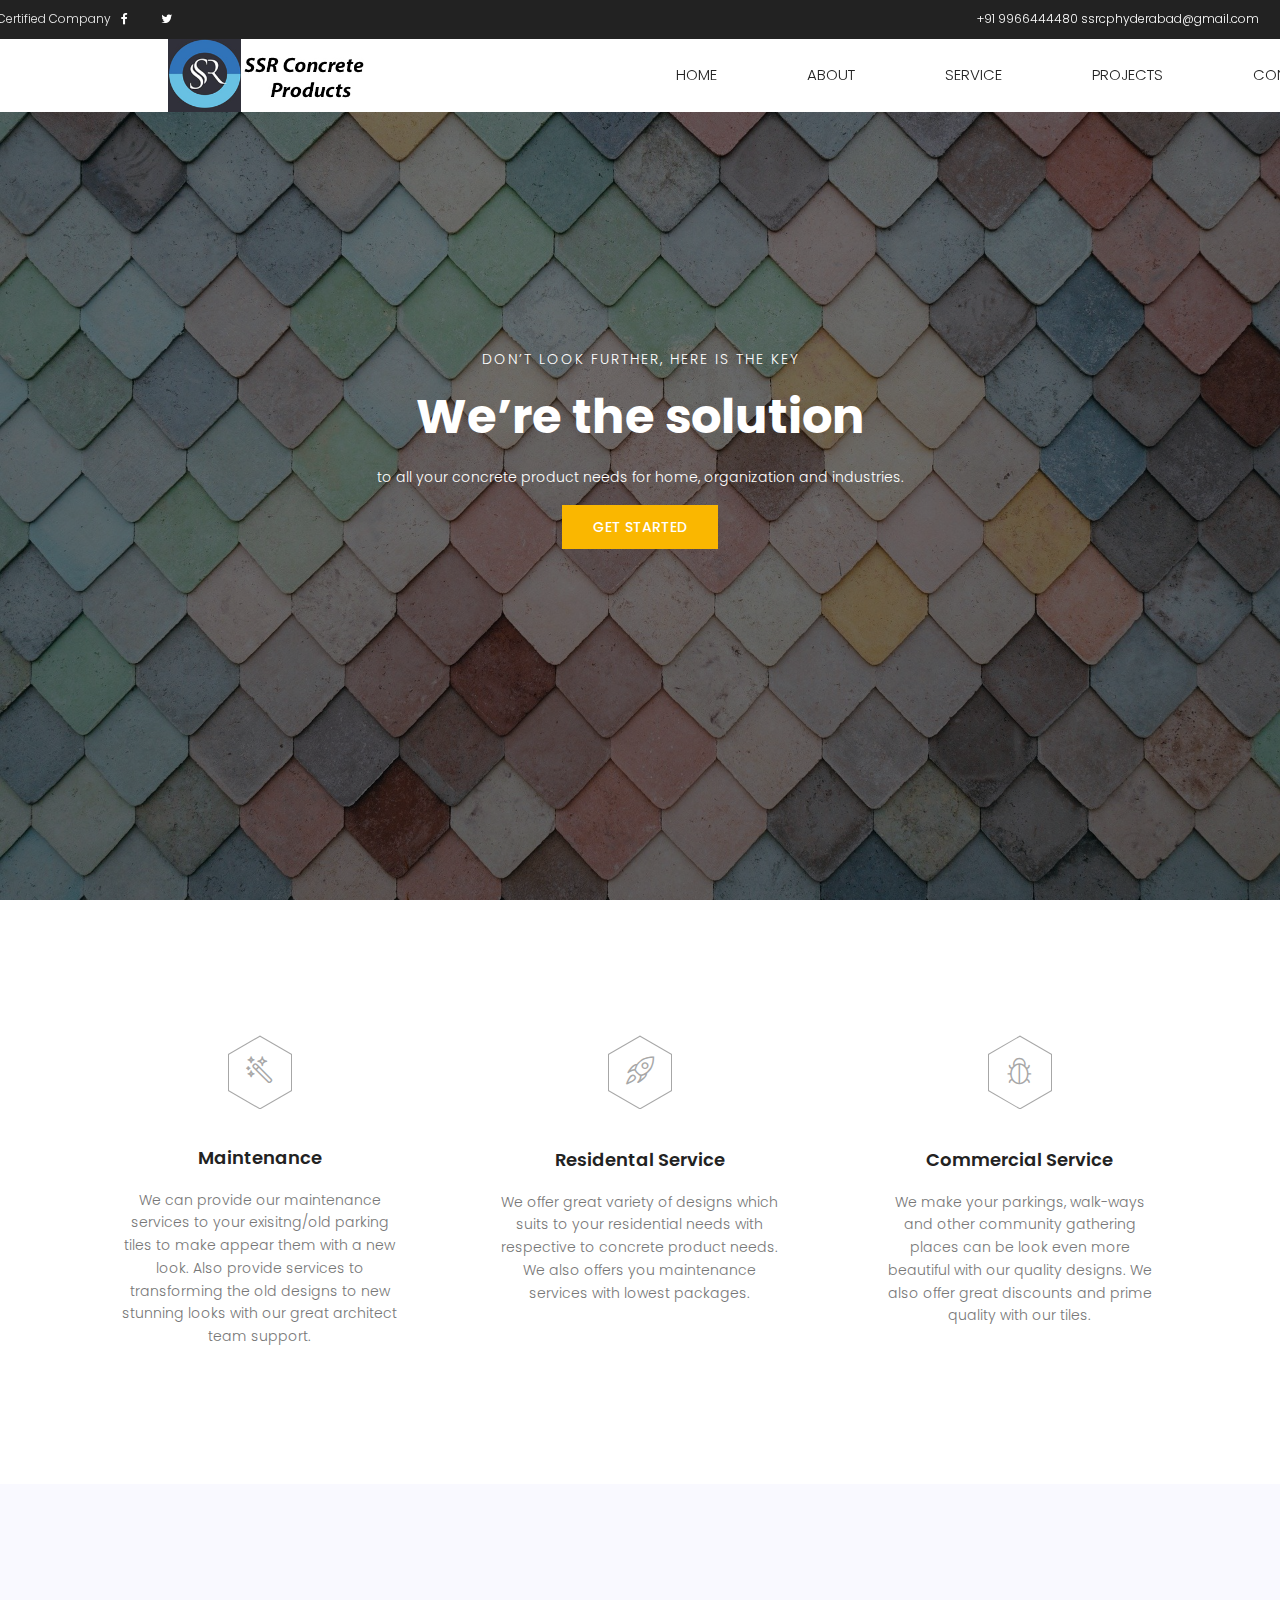
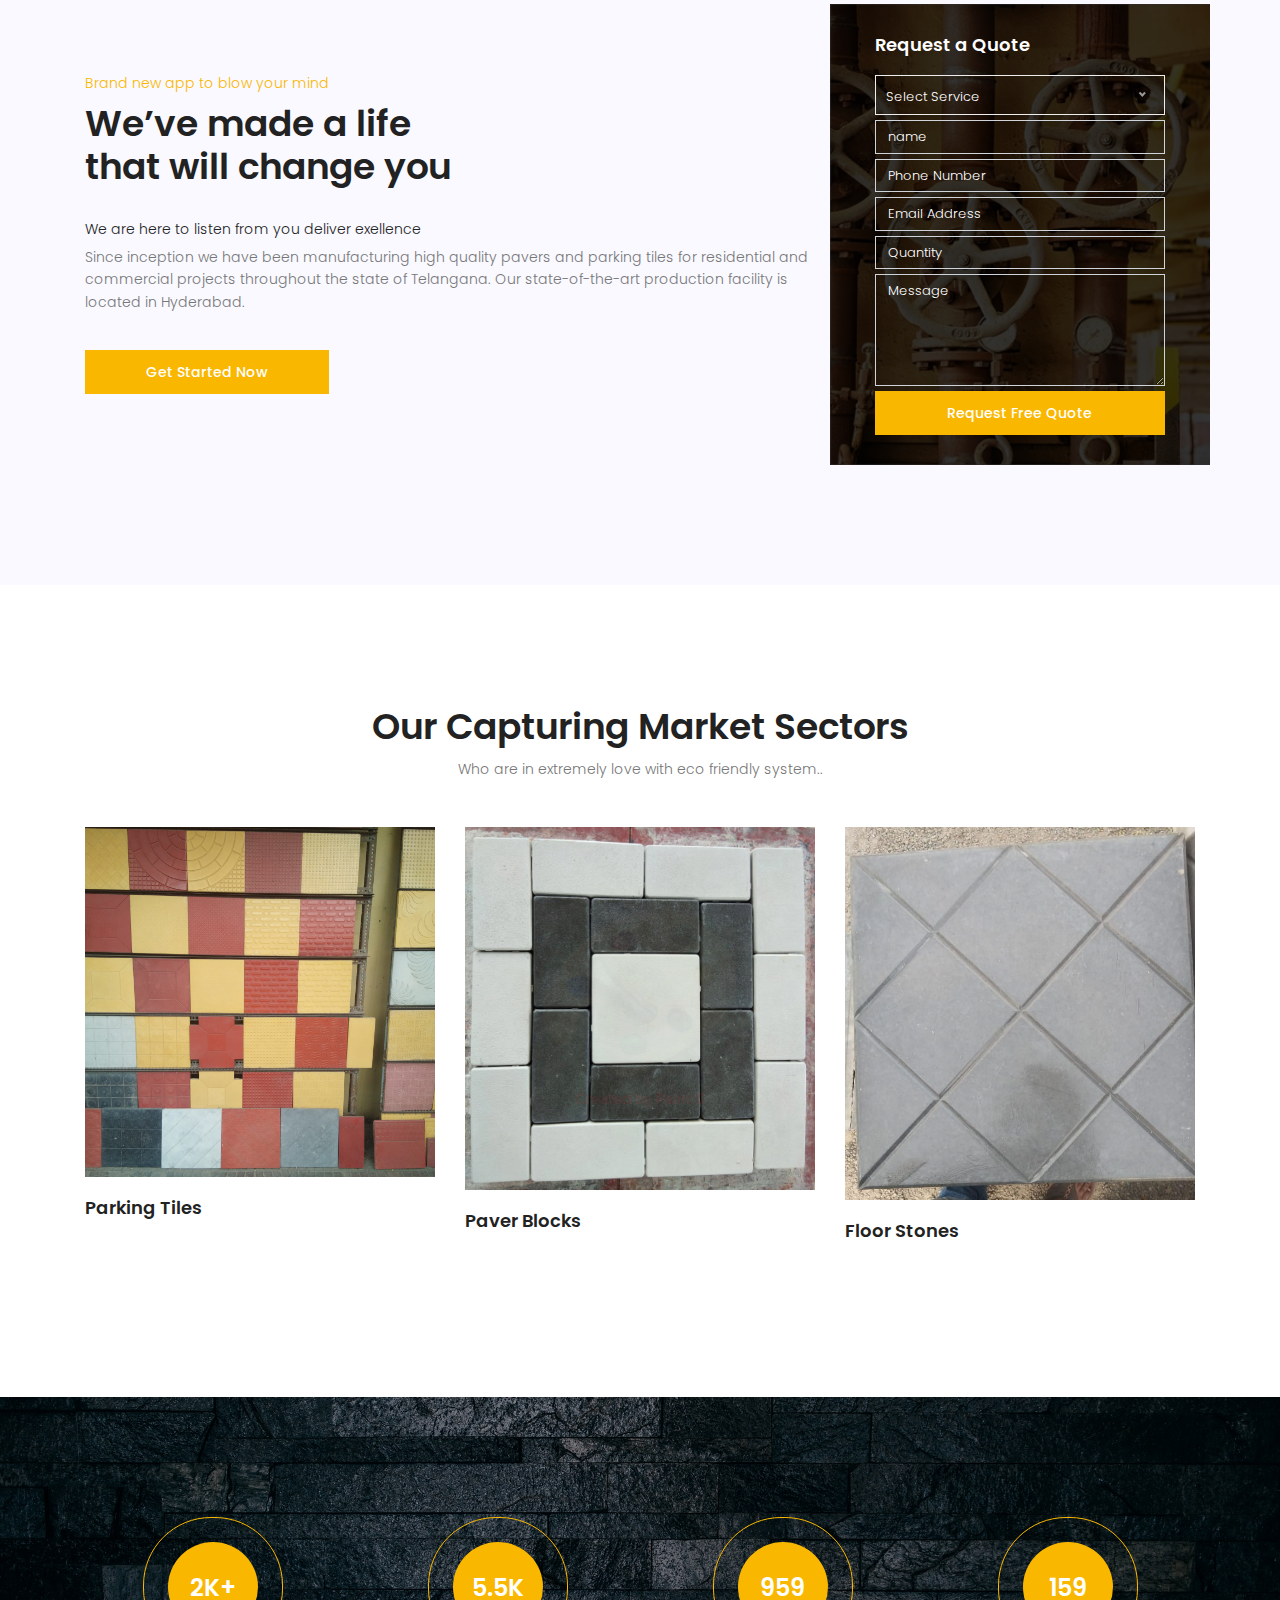
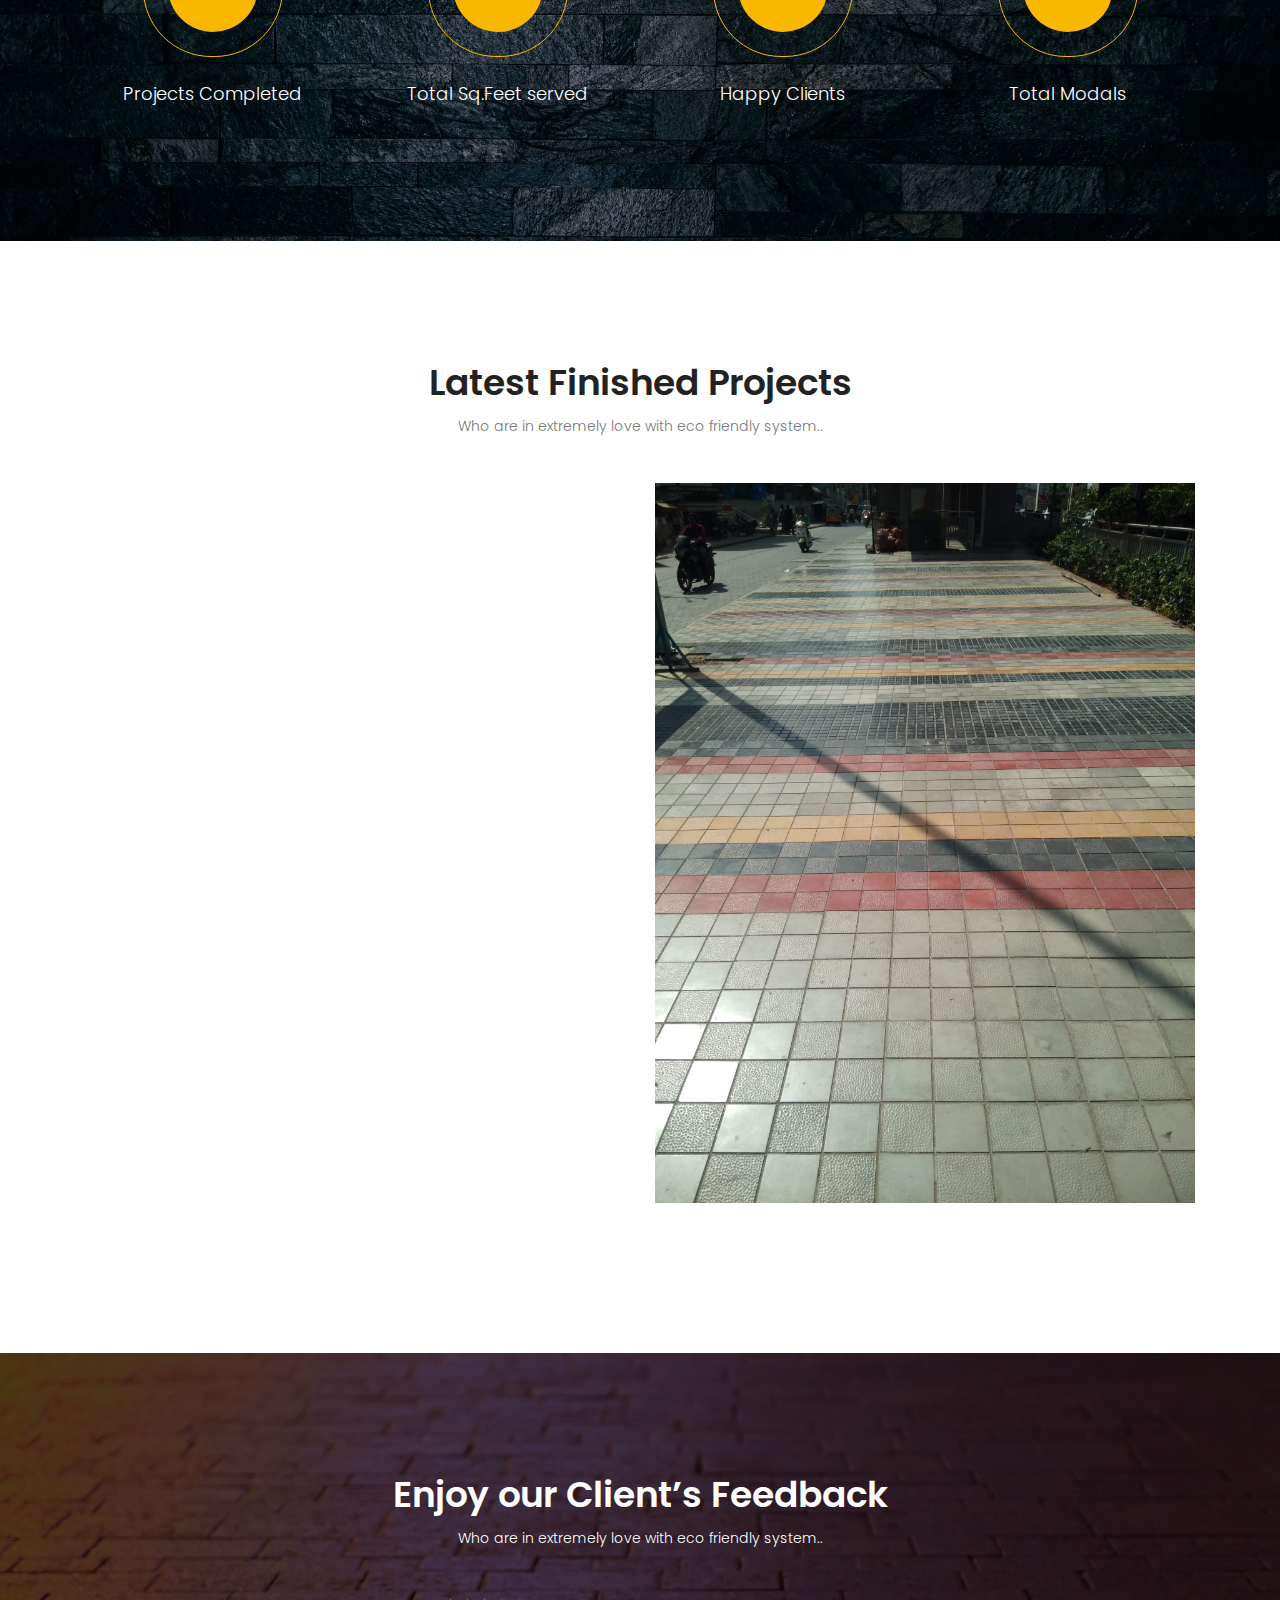
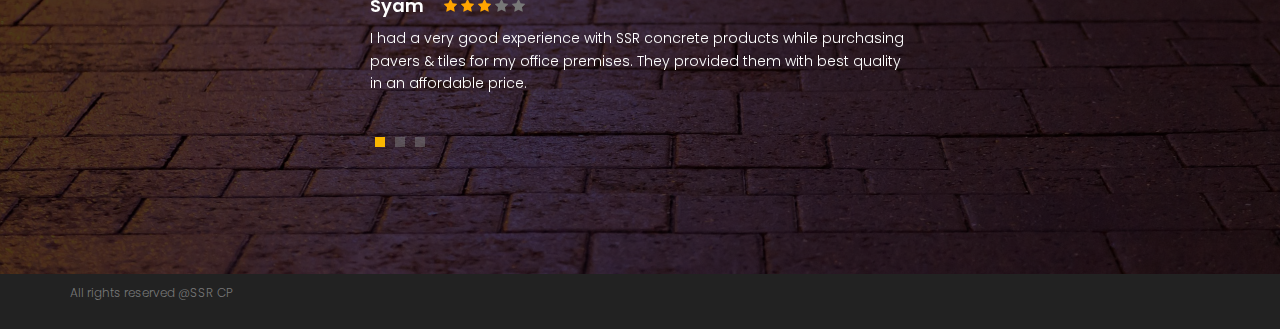
==== commit b60efd2e: "added missing code" ====
--- a/index.html
+++ b/index.html
@@ -1,296 +1,322 @@
-	<!DOCTYPE html>
-	<html lang="zxx" class="no-js">
-	<head>
-		<!-- Mobile Specific Meta -->
-		<meta name="viewport" content="width=device-width, initial-scale=1, shrink-to-fit=no">
-		<!-- Favicon-->
-		<link rel="shortcut icon" href="img/fav.png">
-		<!-- Author Meta -->
-		<meta name="author" content="codepixer">
-		<!-- Meta Description -->
-		<meta name="description" content="">
-		<!-- Meta Keyword -->
-		<meta name="keywords" content="">
-		<!-- meta character set -->
-		<meta charset="UTF-8">
-		<!-- Site Title -->
-		<title>SSR Concrete Products - parking tiles manufacturers in hyderabad</title>
-
-		<link href="https://fonts.googleapis.com/css?family=Poppins:100,200,400,300,500,600,700" rel="stylesheet"> 
-			<!--
+<!DOCTYPE html>
+<html lang="zxx" class="no-js">
+
+<head>
+	<!-- Mobile Specific Meta -->
+	<meta name="viewport" content="width=device-width, initial-scale=1, shrink-to-fit=no">
+	<!-- Favicon-->
+	<link rel="shortcut icon" href="img/fav.png">
+	<!-- Author Meta -->
+	<meta name="author" content="codepixer">
+	<!-- Meta Description -->
+	<meta name="description" content="">
+	<!-- Meta Keyword -->
+	<meta name="keywords" content="">
+	<!-- meta character set -->
+	<meta charset="UTF-8">
+	<!-- Site Title -->
+	<title>SSR Concrete Products - parking tiles manufacturers in hyderabad</title>
+
+	<link href="https://fonts.googleapis.com/css?family=Poppins:100,200,400,300,500,600,700" rel="stylesheet">
+	<!--
 			CSS
 			============================================= -->
-			<link rel="stylesheet" href="css/linearicons.css">
-			<link rel="stylesheet" href="css/font-awesome.min.css">
-			<link rel="stylesheet" href="css/bootstrap.css">
-			<link rel="stylesheet" href="css/magnific-popup.css">
-			<link rel="stylesheet" href="css/nice-select.css">	
-			<link rel="stylesheet" href="css/hexagons.min.css">							
-			<link rel="stylesheet" href="css/animate.min.css">
-			<link rel="stylesheet" href="css/owl.carousel.css">
-			<link rel="stylesheet" href="css/main.css">
-		</head>
-		<body>	
-			  <header id="header" id="home">
-		  		<div class="header-top">
-		  			<div class="container">
-				  		<div class="row">
-				  			<div class="col-lg-6 col-sm-6 col-4 header-top-left no-padding">
-				  				<ul>
-									<li><a href="#"><i class="fa fa-facebook"></i></a></li>
-									<li><a href="https://twitter.com/ConcreteSsr?s=08"><i class="fa fa-twitter"></i></a></li>
-				  				</ul>
-				  			</div>
-				  			<div class="col-lg-6 col-sm-6 col-8 header-top-right no-padding">
-				  				<a href="tel:+880 012 3654 896">+91 9966444480</a>
-				  				<a href="mailto:ssrcphyderabad@gmail.com">ssrcphyderabad@gmail.com</a>				
-				  			</div>
-				  		</div>			  					
-		  			</div>
-				</div>
-			    <div class="container main-menu">
-			    	<div class="row align-items-center justify-content-between d-flex">
-				      <div id="logo">
-				        <a href="index.html"><img src="img/logo.png" alt="" title="" /></a>
-				      </div>
-				      <nav id="nav-menu-container">
-				        <ul class="nav-menu">
-				          <li class="menu-active"><a href="index.html">Home</a></li>
-				          <li><a href="about.html">About</a></li>
-				          <li><a href="services.html">Services</a></li>
-				          <li><a href="projects.html">Projects</a></li>
-				          <li class="menu-has-children"><a href="">Products</a>
+	<link rel="stylesheet" href="css/linearicons.css">
+	<link rel="stylesheet" href="css/font-awesome.min.css">
+	<link rel="stylesheet" href="css/bootstrap.css">
+	<link rel="stylesheet" href="css/magnific-popup.css">
+	<link rel="stylesheet" href="css/nice-select.css">
+	<link rel="stylesheet" href="css/hexagons.min.css">
+	<link rel="stylesheet" href="css/animate.min.css">
+	<link rel="stylesheet" href="css/owl.carousel.css">
+	<link rel="stylesheet" href="css/main.css">
+</head>
+
+<body>
+	<header id="header" id="home" style="padding-bottom: 0px;">
+		<div class="header-top">
+				<div class="header1">
+					
+					<a href="tel:+880 012 3654 896">+91 9966444480</a>
+					<a href="mailto:ssrcphyderabad@gmail.com">ssrcphyderabad@gmail.com</a>
+					</div>
+
+			<div class="container">
+				<div class="row">
+					<div class="header-top-right no-padding">
+						<a herf="#"> ISO 9001:2015 Certified Company</a>
+					</div>
+					<div class="col-lg-6 col-sm-6 col-4 header-top-left no-padding">
+						<ul>
+							<li><a href="#"><i class="fa fa-facebook"></i></a></li>
+							<li><a href="https://twitter.com/ConcreteSsr?s=08"><i class="fa fa-twitter"></i></a></li>
+						</ul>
+					</div>
+				
+				</div>
+			</div>
+		</div>
+		</div>
+		<div class="container main-menu">
+			
+
+
+			
+			<div class="row align-items-center justify-content-between d-flex">
+				<div id="logo1">
+					<a href="index.html"><img src="img/logo 2.jpg" alt="" title=""width="200px"
+							style="align-items: left;"></a>
+				</div>
+				<nav id="nav-menu-container">
+					<ul class="nav-menu">
+						<li class="menu-active"><a href="index.html">Home</a></li>
+						<li><a href="about.html">About</a></li>
+						<li><a href="services.html">Service</a></li>
+						<li><a href="projects.html">Projects</a></li>
+						<li><a href="contact.html">Contact</a></li>
+						<!-- <li class="menu-has-children"><a href="">Products</a>
 				            <ul>
 				              <li><a href="product1.html">Product 1</a></li>
 				              <li><a href="product2.html">Product 2</a></li>
 				              <li><a href="product3.html">Product 3</a></li>
 				            </ul>
-				          </li>					          
-				          <li><a href="products.html">Contact</a></li>
-				        </ul>
-				      </nav><!-- #nav-menu-container -->		    		
-			    	</div>
-			    </div>
-			  </header><!-- #header -->
-
-			<!-- start banner Area -->
-			<section class="banner-area relative" id="home">
-				<div class="overlay overlay-bg"></div>
-				<div class="container">
-					<div class="row fullscreen d-flex align-items-center justify-content-center">
-						<div class="banner-content col-lg-12 col-md-12">
-							<h6 class="text-uppercase">Don’t look further, here is the key</h6>
-							<h1>
-								We’re the solution			
-							</h1>
-							<p class="text-white">
-								to all your concrete product needs for home, organization and industries.
-							</p>
-							<a href="#" class="primary-btn header-btn text-uppercase">Get Started</a>
-						</div>												
-					</div>
-				</div>
-			</section>
-			<!-- End banner Area -->
-
-			<!-- Start cat Area -->
-			<section class="cat-area section-gap" id="feature">
-				<div class="container">							
-					<div class="row">
-						<div class="col-lg-4">	
-							<div class="single-cat d-flex flex-column">
-								<a href="#" class="hb-sm-margin mx-auto d-block"><span class="hb hb-sm inv hb-facebook-inv"><span class="lnr lnr-magic-wand"></span></span></a>
-								<h4 class="mb-20" style="margin-top: 23px;">Maintenance</h4>
-								<p>
-									We can provide our maintenance services to your exisitng/old parking tiles to make appear them with a new look. Also provide services to transforming the old designs to new stunning looks with our great architect team support.
-								</p>
-							</div>															
-						</div>
-						<div class="col-lg-4">	
-							<div class="single-cat">
-								<a href="#" class="hb-sm-margin mx-auto d-block"><span class="hb hb-sm inv hb-facebook-inv"><span class="lnr lnr-rocket"></span></span></a>
-								<h4 class="mt-40 mb-20">Residental Service</h4>
-								<p>
-									We offer great variety of designs which suits to your residential needs with respective to concrete product needs. We also offers you maintenance services with lowest packages.
-								</p>
-							</div>															
-						</div>
-						<div class="col-lg-4">
-							<div class="single-cat">
-								<a href="#" class="hb-sm-margin mx-auto d-block"><span class="hb hb-sm inv hb-facebook-inv"><span class="lnr lnr-bug"></span></span></a>
-								<h4 class="mt-40 mb-20">Commercial Service</h4>
-								<p>
-									We make your parkings, walk-ways and other community gathering places can be look even more beautiful with our quality designs. We also offer great discounts and prime quality with our tiles.
-								</p>
-							</div>							
-						</div>
-					</div>
-				</div>	
-			</section>
-			<!-- End cat Area -->		
-			
-
-			<!-- Start home-about Area -->
-			<section class="home-about-area section-gap" id="about">
-				<div class="container">
-					<div class="row justify-content-center align-items-center">
-						<div class="col-lg-8 col-md-12 home-about-left">
-							<h6>Brand new app to blow your mind</h6>
-							<h1>
-								We’ve made a life <br>
-								that will change you
-							</h1>
-							<p class="sub">We are here to listen from you deliver exellence</p>
-							<p class="pb-20">
-								Since inception we have been manufacturing high quality pavers and parking tiles for residential and commercial projects throughout the state of Telangana. Our state-of-the-art production facility is located in Hyderabad.
-							</p>
-							<a class="primary-btn" href="#">Get Started Now</a>
-						</div>
-						<div class="col-lg-4 col-md-12 home-about-right relative">
-							<form class="form-wrap" action="#">
-								<h4 class="text-white pb-20">Request a Quote</h4>
-								<div class="form-select" id="service-select">
-									<select>
-										<option value="1">Select Service</option>
-										<option value="2">Service One</option>
-										<option value="3">Service Two</option>
-										<option value="4">Service Three</option>
-										<option value="5">Service Four</option>
-									</select>
-								</div>								
-								<input type="text" class="form-control" placeholder="name">
-								<input type="phone" class="form-control" placeholder="Phone Number">
-								<input type="email" class="form-control" placeholder="Email Address">
-								<input type="text" class="form-control" placeholder="Quantity">
-								<textarea name="message" id="" cols="30" rows="5" placeholder="Message" class="form-control"></textarea>
-								<button class="primary-btn">Request Free Quote</button>
-							</form>
-						</div>
-					</div>
-				</div>	
-			</section>
-			<!-- End home-about Area -->
-					
-
-			<!-- Start service Area -->
-			<section class="service-area section-gap" id="service">
-				<div class="container">
-					<div class="row justify-content-center">
-						<div class="col-md-12 pb-30 header-text text-center">
-							<h1 class="mb-10">Our Capturing Market Sectors</h1>
-							<p>
-								Who are in extremely love with eco friendly system..
-							</p>
-						</div>
-					</div>						
-					<div class="row">
-						<div class="col-lg-4">
-							<div class="single-service">
-								<div class="thumb">
-									<img src="img/s1.jpg" alt="">									
-								</div>
-								<h4>Parking Tiles</h4>
-								<p>
-									
-								</p>
-							</div>
-						</div>
-						<div class="col-lg-4">
-							<div class="single-service">
-								<div class="thumb">
-									<img src="img/s2.jpg" alt="" style="height: 80%;">									
-								</div>
-								<h4>Paver Blocks</h4>
-								<p>
-									
-								</p>
-							</div>
-						</div>
-						<div class="col-lg-4">
-							<div class="single-service">
-								<div class="thumb">
-									<img src="img/s3.jpg" alt="">									
-								</div>
-								<h4>Floor Stones</h4>
-								<p>
-									
-								</p>
-							</div>
-						</div>												
-					</div>
-				</div>	
-			</section>
-			<!-- End service Area -->
-			
-
-			<!-- Start faq Area -->
-			<section class="faq-area section-gap relative">
-				<div class="overlay overlay-bg"></div>
-				<div class="container">
-					<div class="row justify-content-center align-items-center">
-						<div class="col-lg-3 col-md-6">
-							<div class="single-faq">
-								<div class="circle">
-								  <div class="inner"></div>
-								</div>
-								<h5><span class="counter">2</span>K+</h5>
-								<p>
-									Projects Completed
-								</p>
-							</div>
-						</div>
-						<div class="col-lg-3 col-md-6">
-							<div class="single-faq">
-								<div class="circle">
-								  <div class="inner"></div>
-								</div>
-								<h5><span class="counter">5.5</span>K</h5>
-								<p>
-									Total Sq.Feet served
-								</p>
-							</div>
-						</div>
-						<div class="col-lg-3 col-md-6">
-							<div class="single-faq">
-								<div class="circle">
-								  <div class="inner"></div>
-								</div>
-								<h5 class="counter">959</h5>
-								<p>
-									Happy Clients
-								</p>
-							</div>
-						</div>
-						<div class="col-lg-3 col-md-6">
-							<div class="single-faq">
-								<div class="circle">
-								  <div class="inner"></div>
-								</div>
-								<h5 class="counter">159</h5>
-								<p>
-									Total Modals
-								</p>
-							</div>
-						</div>																		
-					</div>
-				</div>	
-			</section>
-			<!-- End faq Area -->
-
-
-			<!-- Start project Area -->
-			<section class="project-area section-gap" id="project">
-				<div class="container">
-					<div class="row justify-content-center">
-						<div class="col-md-8 pb-30 header-text text-center">
-							<h1 class="mb-10">Latest Finished Projects</h1>
-							<p>
-								Who are in extremely love with eco friendly system..
-							</p>
-						</div>
-					</div>						
-					<div class="row">
-						<!-- <div class="col-lg-8 col-md-8">
+				          </li>					           -->
+						<!-- <li><a href="products.html">Contact</a></li> -->
+					</ul>
+				</nav><!-- #nav-menu-container -->
+			</div>
+		</div>
+	</header><!-- #header -->
+
+	<!-- start banner Area -->
+	<section class="banner-area relative" id="home">
+		<div class="overlay overlay-bg"></div>
+		<div class="container">
+			<div class="row fullscreen d-flex align-items-center justify-content-center">
+				<div class="banner-content col-lg-12 col-md-12">
+					<h6 class="text-uppercase">Don’t look further, here is the key</h6>
+					<h1>
+						We’re the solution
+					</h1>
+					<p class="text-white">
+						to all your concrete product needs for home, organization and industries.
+					</p>
+					<a href="#" class="primary-btn header-btn text-uppercase">Get Started</a>
+				</div>
+			</div>
+		</div>
+	</section>
+	<!-- End banner Area -->
+
+	<!-- Start cat Area -->
+	<section class="cat-area section-gap" id="feature">
+		<div class="container">
+			<div class="row">
+				<div class="col-lg-4">
+					<div class="single-cat d-flex flex-column">
+						<a href="#" class="hb-sm-margin mx-auto d-block"><span
+								class="hb hb-sm inv hb-facebook-inv"><span class="lnr lnr-magic-wand"></span></span></a>
+						<h4 class="mb-20" style="margin-top: 23px;">Maintenance</h4>
+						<p>
+							We can provide our maintenance services to your exisitng/old parking tiles to make appear
+							them with a new look. Also provide services to transforming the old designs to new stunning
+							looks with our great architect team support.
+						</p>
+					</div>
+				</div>
+				<div class="col-lg-4">
+					<div class="single-cat">
+						<a href="#" class="hb-sm-margin mx-auto d-block"><span
+								class="hb hb-sm inv hb-facebook-inv"><span class="lnr lnr-rocket"></span></span></a>
+						<h4 class="mt-40 mb-20">Residental Service</h4>
+						<p>
+							We offer great variety of designs which suits to your residential needs with respective to
+							concrete product needs. We also offers you maintenance services with lowest packages.
+						</p>
+					</div>
+				</div>
+				<div class="col-lg-4">
+					<div class="single-cat">
+						<a href="#" class="hb-sm-margin mx-auto d-block"><span
+								class="hb hb-sm inv hb-facebook-inv"><span class="lnr lnr-bug"></span></span></a>
+						<h4 class="mt-40 mb-20">Commercial Service</h4>
+						<p>
+							We make your parkings, walk-ways and other community gathering places can be look even more
+							beautiful with our quality designs. We also offer great discounts and prime quality with our
+							tiles.
+						</p>
+					</div>
+				</div>
+			</div>
+		</div>
+	</section>
+	<!-- End cat Area -->
+
+
+	<!-- Start home-about Area -->
+	<section class="home-about-area section-gap" id="about">
+		<div class="container">
+			<div class="row justify-content-center align-items-center">
+				<div class="col-lg-8 col-md-12 home-about-left">
+					<h6>Brand new app to blow your mind</h6>
+					<h1>
+						We’ve made a life <br>
+						that will change you
+					</h1>
+					<p class="sub">We are here to listen from you deliver exellence</p>
+					<p class="pb-20">
+						Since inception we have been manufacturing high quality pavers and parking tiles for residential
+						and commercial projects throughout the state of Telangana. Our state-of-the-art production
+						facility is located in Hyderabad.
+					</p>
+					<a class="primary-btn" href="#">Get Started Now</a>
+				</div>
+				<div class="col-lg-4 col-md-12 home-about-right relative">
+					<form class="form-wrap" action="#">
+						<h4 class="text-white pb-20">Request a Quote</h4>
+						<div class="form-select" id="service-select">
+							<select>
+								<option value="1">Select Service</option>
+								<option value="2">Service One</option>
+								<option value="3">Service Two</option>
+								<option value="4">Service Three</option>
+								<option value="5">Service Four</option>
+							</select>
+						</div>
+						<input type="text" class="form-control" placeholder="name">
+						<input type="phone" class="form-control" placeholder="Phone Number">
+						<input type="email" class="form-control" placeholder="Email Address">
+						<input type="text" class="form-control" placeholder="Quantity">
+						<textarea name="message" id="" cols="30" rows="5" placeholder="Message"
+							class="form-control"></textarea>
+						<button class="primary-btn">Request Free Quote</button>
+					</form>
+				</div>
+			</div>
+		</div>
+	</section>
+	<!-- End home-about Area -->
+
+
+	<!-- Start service Area -->
+	<section class="service-area section-gap" id="service">
+		<div class="container">
+			<div class="row justify-content-center">
+				<div class="col-md-12 pb-30 header-text text-center">
+					<h1 class="mb-10">Our Capturing Market Sectors</h1>
+					<p>
+						Who are in extremely love with eco friendly system..
+					</p>
+				</div>
+			</div>
+			<div class="row">
+				<div class="col-lg-4">
+					<div class="single-service">
+						<div class="thumb">
+							<img src="img/s1.jpg" alt="">
+						</div>
+						<h4>Parking Tiles</h4>
+						<p>
+
+						</p>
+					</div>
+				</div>
+				<div class="col-lg-4">
+					<div class="single-service">
+						<div class="thumb">
+							<img src="img/s2.jpg" alt="" style="height: 80%;">
+						</div>
+						<h4>Paver Blocks</h4>
+						<p>
+
+						</p>
+					</div>
+				</div>
+				<div class="col-lg-4">
+					<div class="single-service">
+						<div class="thumb">
+							<img src="img/s3.jpg" alt="">
+						</div>
+						<h4>Floor Stones</h4>
+						<p>
+
+						</p>
+					</div>
+				</div>
+			</div>
+		</div>
+	</section>
+	<!-- End service Area -->
+
+
+	<!-- Start faq Area -->
+	<section class="faq-area section-gap relative">
+		<div class="overlay overlay-bg"></div>
+		<div class="container">
+			<div class="row justify-content-center align-items-center">
+				<div class="col-lg-3 col-md-6">
+					<div class="single-faq">
+						<div class="circle">
+							<div class="inner"></div>
+						</div>
+						<h5><span class="counter">2</span>K+</h5>
+						<p>
+							Projects Completed
+						</p>
+					</div>
+				</div>
+				<div class="col-lg-3 col-md-6">
+					<div class="single-faq">
+						<div class="circle">
+							<div class="inner"></div>
+						</div>
+						<h5><span class="counter">5.5</span>K</h5>
+						<p>
+							Total Sq.Feet served
+						</p>
+					</div>
+				</div>
+				<div class="col-lg-3 col-md-6">
+					<div class="single-faq">
+						<div class="circle">
+							<div class="inner"></div>
+						</div>
+						<h5 class="counter">959</h5>
+						<p>
+							Happy Clients
+						</p>
+					</div>
+				</div>
+				<div class="col-lg-3 col-md-6">
+					<div class="single-faq">
+						<div class="circle">
+							<div class="inner"></div>
+						</div>
+						<h5 class="counter">159</h5>
+						<p>
+							Total Modals
+						</p>
+					</div>
+				</div>
+			</div>
+		</div>
+	</section>
+	<!-- End faq Area -->
+
+
+	<!-- Start project Area -->
+	<section class="project-area section-gap" id="project">
+		<div class="container">
+			<div class="row justify-content-center">
+				<div class="col-md-8 pb-30 header-text text-center">
+					<h1 class="mb-10">Latest Finished Projects</h1>
+					<p>
+						Who are in extremely love with eco friendly system..
+					</p>
+				</div>
+			</div>
+			<div class="row">
+				<!-- <div class="col-lg-8 col-md-8">
 							<a href="img/p1.jpg" class="img-gal" style="height: 50%;">
 								<img class="img-fluid single-project" src="img/p1.jpg" alt="" style="height: 50%;">
 							</a>	
@@ -299,119 +325,120 @@
 							<a href="img/p2.jpg" class="img-gal">
 								<img class="img-fluid single-project" src="img/p1.jpg" alt="">
 							</a>	
-						</div>	 -->					
-						<div class="col-lg-6 col-md-6">
-							<a href="img/p3.jpg" class="img-gal">
-								<img class="img-fluid single-project" src="img/p1.jpg" alt="">
-							</a>	
-						</div>
-						<div class="col-lg-6 col-md-6">
-							<a href="img/p4.jpg" class="img-gal">
-								<img class="img-fluid single-project" src="img/p2.jpg" alt="">
-							</a>	
-						</div>		
-					</div>
-				</div>	
-			</section>
-			<!-- End project Area -->
-						
-			<!-- Start feedback Area -->
-			<section class="feedback-area section-gap relative" id="feedback">
-				<div class="overlay overlay-bg"></div>
-				<div class="container">
-					<div class="row justify-content-center">
-						<div class="col-md-12 pb-30 header-text text-center">
-							<h1 class="mb-10 text-white">Enjoy our Client’s Feedback</h1>
-							<p class="text-white">
-								Who are in extremely love with eco friendly system..
-							</p>
-						</div>
-					</div>			
-					<div class="row feedback-contents justify-content-center align-items-center">
-						<!-- <div class="col-lg-6 feedback-left relative d-flex justify-content-center align-items-center">
+						</div>	 -->
+				<div class="col-lg-6 col-md-6">
+					<a href="img/p3.jpg" class="img-gal">
+						<img class="img-fluid single-project" src="img/p1.jpg" alt="">
+					</a>
+				</div>
+				<div class="col-lg-6 col-md-6">
+					<a href="img/p4.jpg" class="img-gal">
+						<img class="img-fluid single-project" src="img/p2.jpg" alt="">
+					</a>
+				</div>
+			</div>
+		</div>
+	</section>
+	<!-- End project Area -->
+
+	<!-- Start feedback Area -->
+	<section class="feedback-area section-gap relative" id="feedback">
+		<div class="overlay overlay-bg"></div>
+		<div class="container">
+			<div class="row justify-content-center">
+				<div class="col-md-12 pb-30 header-text text-center">
+					<h1 class="mb-10 text-white">Enjoy our Client’s Feedback</h1>
+					<p class="text-white">
+						Who are in extremely love with eco friendly system..
+					</p>
+				</div>
+			</div>
+			<div class="row feedback-contents justify-content-center align-items-center">
+				<!-- <div class="col-lg-6 feedback-left relative d-flex justify-content-center align-items-center">
 							<div class="overlay overlay-bg"></div>
 							<a class="play-btn" href="https://www.youtube.com/watch?v=ARA0AxrnHdM"><img class="img-fluid" src="img/play-btn.png" alt=""></a>
 						</div> -->
-						<div class="col-lg-6 feedback-right">
-							<div class="active-review-carusel">
-								<div class="single-feedback-carusel">
-									<div class="title d-flex flex-row">
-										<h4 class="text-white pb-10">Fannie Rowe</h4>
-										<div class="star">
-											<span class="fa fa-star checked"></span>
-											<span class="fa fa-star checked"></span>
-											<span class="fa fa-star checked"></span>
-											<span class="fa fa-star"></span>
-											<span class="fa fa-star"></span>								
-										</div>										
-									</div>
-									<p class="text-white">
-										Accessories Here you can find the best computer accessory for your laptop, monitor, printer, scanner, speaker. Here you can find the best computer accessory for your laptop, monitor, printer, scanner, speaker.
-									</p>
+				<div class="col-lg-6 feedback-right">
+					<div class="active-review-carusel">
+						<div class="single-feedback-carusel">
+							<div class="title d-flex flex-row">
+								<h4 class="text-white pb-10"> Syam</h4>
+								<div class="star">
+									<span class="fa fa-star checked"></span>
+									<span class="fa fa-star checked"></span>
+									<span class="fa fa-star checked"></span>
+									<span class="fa fa-star"></span>
+									<span class="fa fa-star"></span>
 								</div>
-								<div class="single-feedback-carusel">
-									<div class="title d-flex flex-row">
-										<h4 class="text-white pb-10">Fannie Rowe</h4>
-										<div class="star">
-											<span class="fa fa-star checked"></span>
-											<span class="fa fa-star checked"></span>
-											<span class="fa fa-star checked"></span>
-											<span class="fa fa-star checked"></span>
-											<span class="fa fa-star"></span>								
-										</div>										
-									</div>
-									<p class="text-white">
-										Accessories Here you can find the best computer accessory for your laptop, monitor, printer, scanner, speaker. Here you can find the best computer accessory for your laptop, monitor, printer, scanner, speaker.
-									</p>
+							</div>
+							<p class="text-white">
+								I had a very good experience with SSR concrete products while purchasing pavers & tiles
+								for my office premises. They provided them with best quality in an affordable price.</p>
+						</div>
+						<div class="single-feedback-carusel">
+							<div class="title d-flex flex-row">
+								<h4 class="text-white pb-10">Srinivasulu Maroju</h4>
+								<div class="star">
+									<span class="fa fa-star checked"></span>
+									<span class="fa fa-star checked"></span>
+									<span class="fa fa-star checked"></span>
+									<span class="fa fa-star checked"></span>
+									<span class="fa fa-star"></span>
 								</div>
-								<div class="single-feedback-carusel">
-									<div class="title d-flex flex-row">
-										<h4 class="text-white pb-10">Fannie Rowe</h4>
-										<div class="star">
-											<span class="fa fa-star checked"></span>
-											<span class="fa fa-star checked"></span>
-											<span class="fa fa-star checked"></span>
-											<span class="fa fa-star checked"></span>
-											<span class="fa fa-star checked	"></span>								
-										</div>										
-									</div>
-									<p class="text-white">
-										Accessories Here you can find the best computer accessory for your laptop, monitor, printer, scanner, speaker. Here you can find the best computer accessory for your laptop, monitor, printer, scanner, speaker.
-									</p>
-								</div>																
 							</div>
-						</div>
-					</div>
-				</div>	
-			</section>
-			<!-- End feedback Area -->
-
-	  		<div class="header-top">
-	  			<div class="container">
-			  		<div class="row">
-			  			<p> All rights reserved @SSR CP</p>
-			  		</div>			  					
-	  			</div>
-			</div>
-
-			<script src="js/vendor/jquery-2.2.4.min.js"></script>
-			<script src="https://cdnjs.cloudflare.com/ajax/libs/popper.js/1.12.9/umd/popper.min.js" integrity="sha384-ApNbgh9B+Y1QKtv3Rn7W3mgPxhU9K/ScQsAP7hUibX39j7fakFPskvXusvfa0b4Q" crossorigin="anonymous"></script>
-			<script src="js/vendor/bootstrap.min.js"></script>			
-			<script type="text/javascript" src="https://maps.googleapis.com/maps/api/js?key=AIzaSyBhOdIF3Y9382fqJYt5I_sswSrEw5eihAA"></script>
-  			<script src="js/easing.min.js"></script>			
-			<script src="js/hoverIntent.js"></script>
-			<script src="js/superfish.min.js"></script>	
-			<script src="js/jquery.ajaxchimp.min.js"></script>
-			<script src="js/jquery.magnific-popup.min.js"></script>	
-			<script src="js/owl.carousel.min.js"></script>	
-			<script src="js/hexagons.min.js"></script>							
-			<script src="js/jquery.nice-select.min.js"></script>	
-			<script src="js/jquery.counterup.min.js"></script>
-			<script src="js/waypoints.min.js"></script>							
-			<script src="js/mail-script.js"></script>	
-			<script src="js/main.js"></script>	
-		</body>
-	</html>
-
-
-
+							<p class="text-white">
+								I purchased Interlocking paverblocks 60mm thickness for outdoor area of my guest house
+								located at Wanaparthy, Good quality. </p>
+						</div>
+						<div class="single-feedback-carusel">
+							<div class="title d-flex flex-row">
+								<h4 class="text-white pb-10"> Mohan Tontikuri</h4>
+								<div class="star">
+									<span class="fa fa-star checked"></span>
+									<span class="fa fa-star checked"></span>
+									<span class="fa fa-star checked"></span>
+									<span class="fa fa-star checked"></span>
+									<span class="fa fa-star checked	"></span>
+								</div>
+							</div>
+							<p class="text-white">
+								I purchased Foot Path Tiles for out door area. Good quality of Anti skid tiles layed as
+								suggested by Chandu garu. Good range of tiles models. </p>
+						</div>
+					</div>
+				</div>
+			</div>
+		</div>
+	</section>
+	<!-- End feedback Area -->
+
+	<div class="header-top">
+		<div class="container">
+			<div class="row">
+				<p> All rights reserved @SSR CP</p>
+			</div>
+		</div>
+	</div>
+
+	<script src="js/vendor/jquery-2.2.4.min.js"></script>
+	<script src="https://cdnjs.cloudflare.com/ajax/libs/popper.js/1.12.9/umd/popper.min.js"
+		integrity="sha384-ApNbgh9B+Y1QKtv3Rn7W3mgPxhU9K/ScQsAP7hUibX39j7fakFPskvXusvfa0b4Q"
+		crossorigin="anonymous"></script>
+	<script src="js/vendor/bootstrap.min.js"></script>
+	<script type="text/javascript"
+		src="https://maps.googleapis.com/maps/api/js?key=AIzaSyBhOdIF3Y9382fqJYt5I_sswSrEw5eihAA"></script>
+	<script src="js/easing.min.js"></script>
+	<script src="js/hoverIntent.js"></script>
+	<script src="js/superfish.min.js"></script>
+	<script src="js/jquery.ajaxchimp.min.js"></script>
+	<script src="js/jquery.magnific-popup.min.js"></script>
+	<script src="js/owl.carousel.min.js"></script>
+	<script src="js/hexagons.min.js"></script>
+	<script src="js/jquery.nice-select.min.js"></script>
+	<script src="js/jquery.counterup.min.js"></script>
+	<script src="js/waypoints.min.js"></script>
+	<script src="js/mail-script.js"></script>
+	<script src="js/main.js"></script>
+</body>
+
+</html>--- a/css/main.css
+++ b/css/main.css
@@ -734,7 +734,7 @@
 .overflow-hidden {
   overflow: hidden;
 }
-
+.container1
 .overlay {
   position: absolute;
   left: 0;
@@ -769,6 +769,7 @@
 .row.no-margin {
   margin-left: 0;
   margin-right: 0;
+  width: 1275px;
 }
 
 .sample-text-area {
@@ -1910,6 +1911,26 @@
 
 .header-top .header-top-right {
   text-align: right;
+  margin-left: -19%;
+  display: inline-block;
+  color: #eee;
+}
+
+.header-top-right1 {
+  text-align: right;
+  display: inline-block;
+  color: #eee;
+  margin-left: -60%;
+}
+
+.header1{
+  text-align: right;
+  text-decoration: dotted;
+ margin-right: 1%;
+ float: right;
+ padding: 0%;
+ text-align: right;
+ display: inline-block;
 }
 
 .header-top .header-top-right a {
@@ -1944,7 +1965,11 @@
 }
 
 .main-menu {
-  padding-top: 20px;
+  padding-top: 0px;
+  padding-right: 0px;
+  margin-right: 92px;
+  margin-left: ‒23;
+  margin-left: 168px
 }
 
 #header {
@@ -1978,7 +2003,14 @@
   font-weight: 700;
   letter-spacing: 3px;
 }
-
+#logo1{
+  width: 120px;
+padding-left: 0px;
+padding-top: 0px;
+padding-right: 0px;
+margin-right: 0px;
+margin-left: 0px;
+}
 #header #logo h1 a, #header #logo h1 a:hover {
   color: #000;
   padding-left: 10px;
@@ -2007,15 +2039,17 @@
   margin: 0;
   padding: 0;
   list-style: none;
+  text-align: right;
 }
 
 .nav-menu ul {
-  position: absolute;
+  position: relative;
   display: none;
   top: 100%;
   left: 0;
   z-index: 99;
   background: rgba(255, 255, 255, 0.9);
+  text-align: right;
 }
 
 .nav-menu li {
@@ -2034,12 +2068,12 @@
 
 .nav-menu ul ul {
   top: 0;
-  left: 100%;
+  left: 0%;
 }
 
 .nav-menu ul li {
   min-width: 180px;
-  text-align: left;
+  text-align: right;
 }
 
 /* Nav Menu Arrows */
@@ -2067,18 +2101,24 @@
 
 /* Nav Meu Styling */
 .nav-menu a {
-  padding: 0 8px 0px 8px;
+  padding: 10px 0px 10px 80px;
   text-decoration: none;
-  display: inline-block;
+  display: inline-flex;
   color: #222;
-  font-weight: 400;
-  font-size: 12px;
+  font-weight: 300;
+  font-size: 15px;
   text-transform: uppercase;
   outline: none;
+  text-align: right;
+  float: inline-end;
+  flex-wrap:wrap;
+
+
 }
 
 .nav-menu > li {
   margin-left: 10px;
+  display: block;
 }
 
 .nav-menu ul {
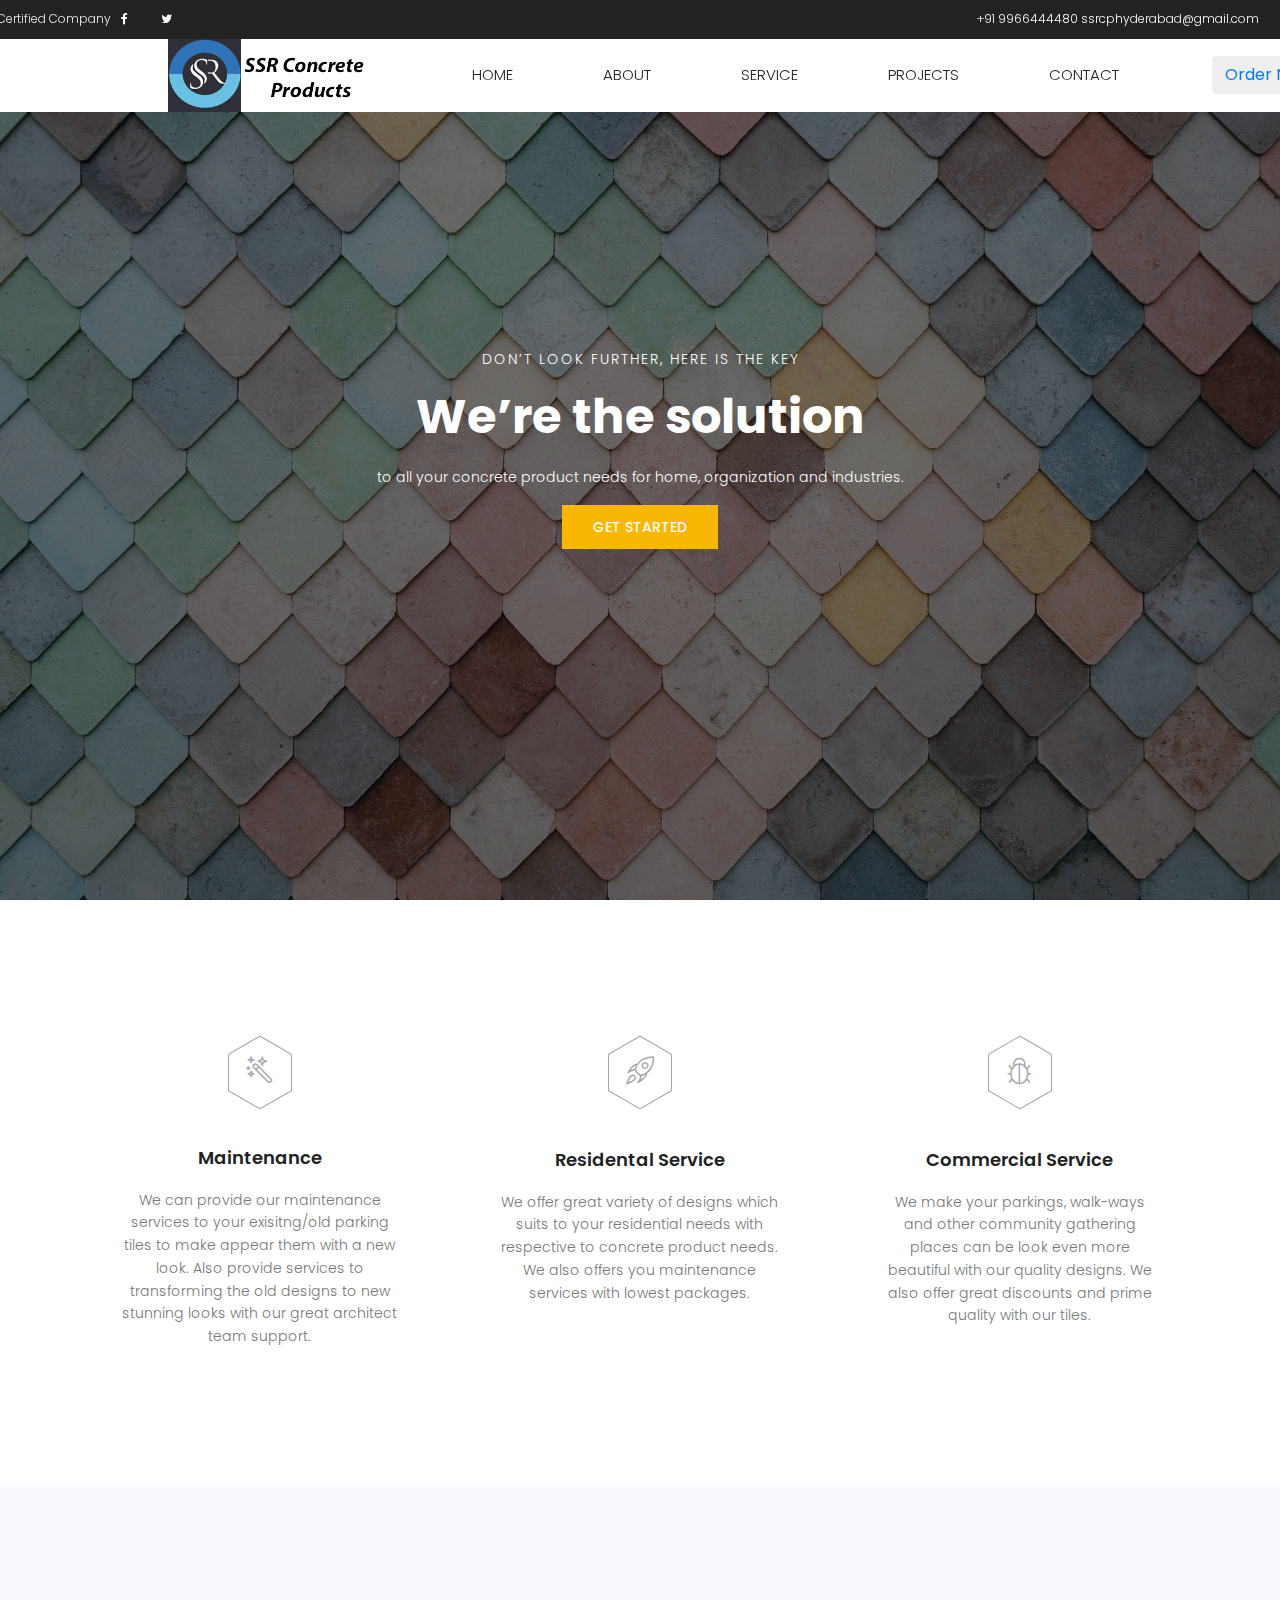
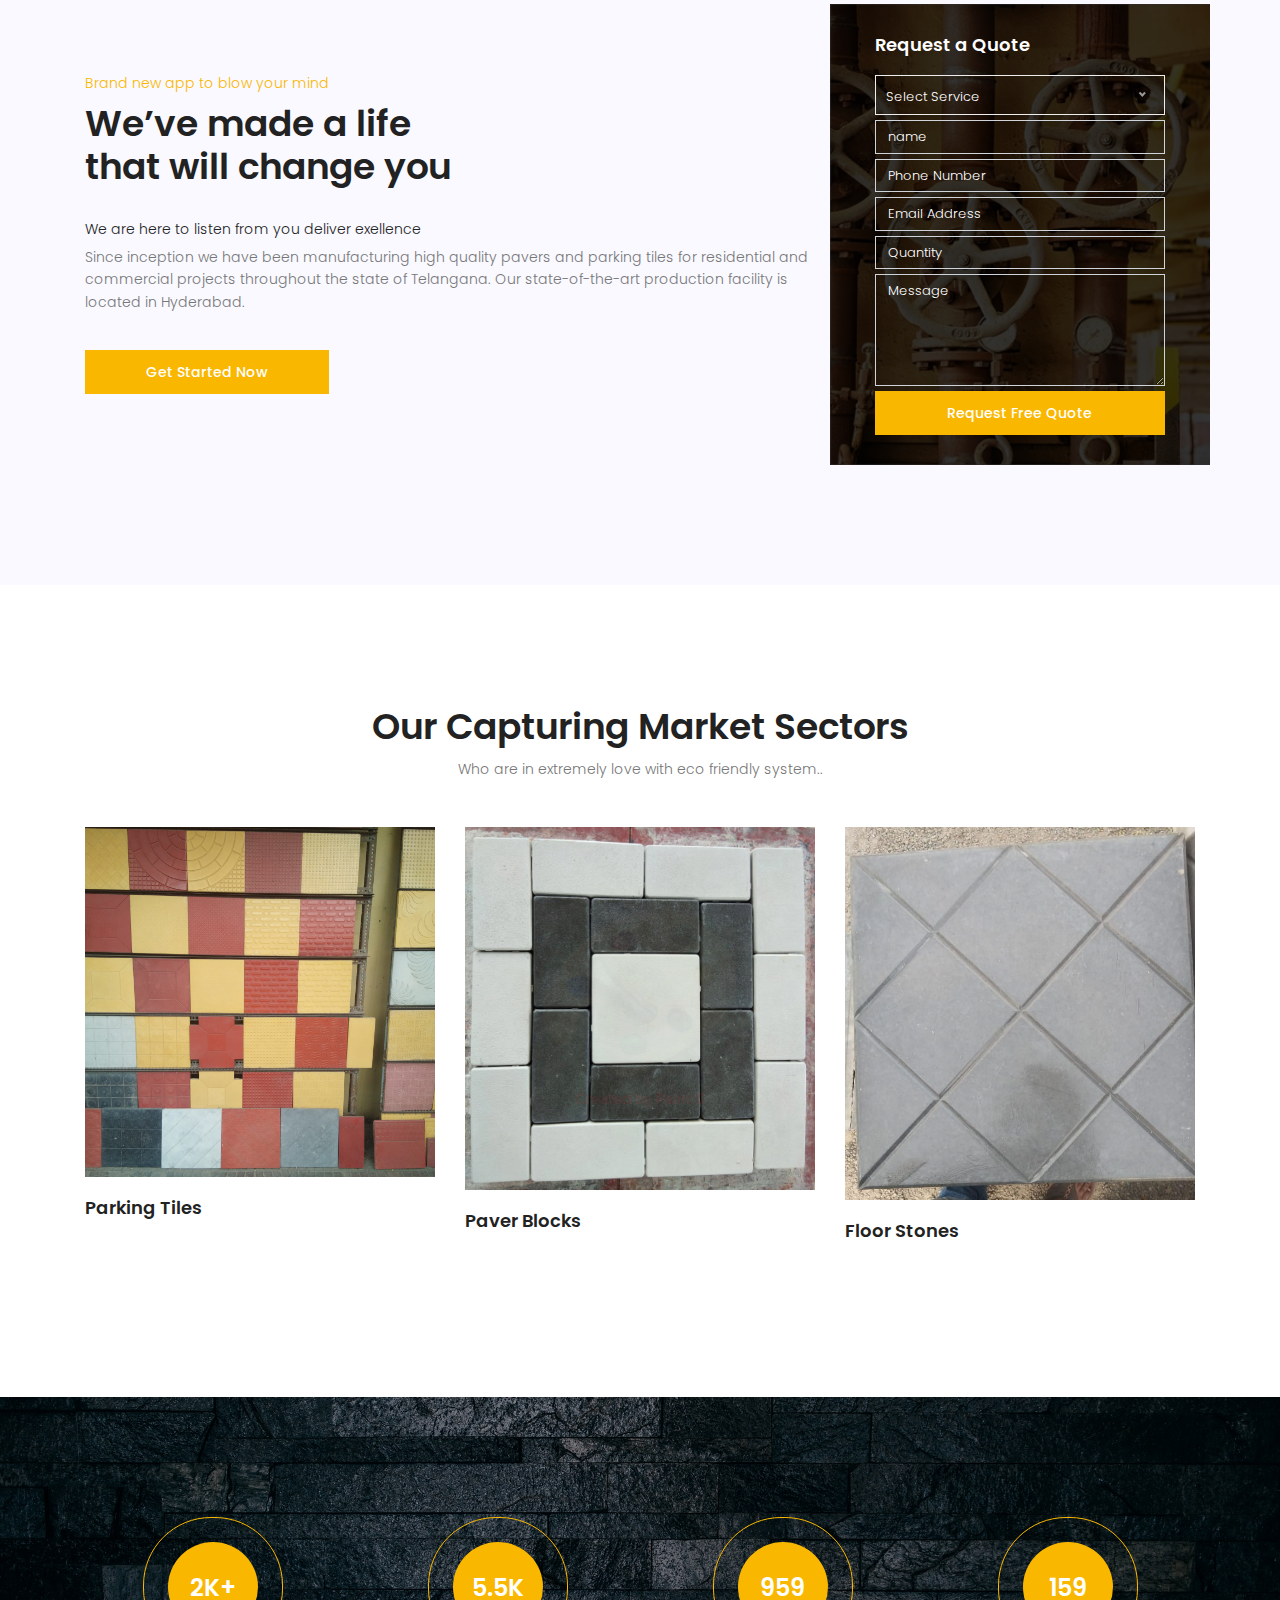
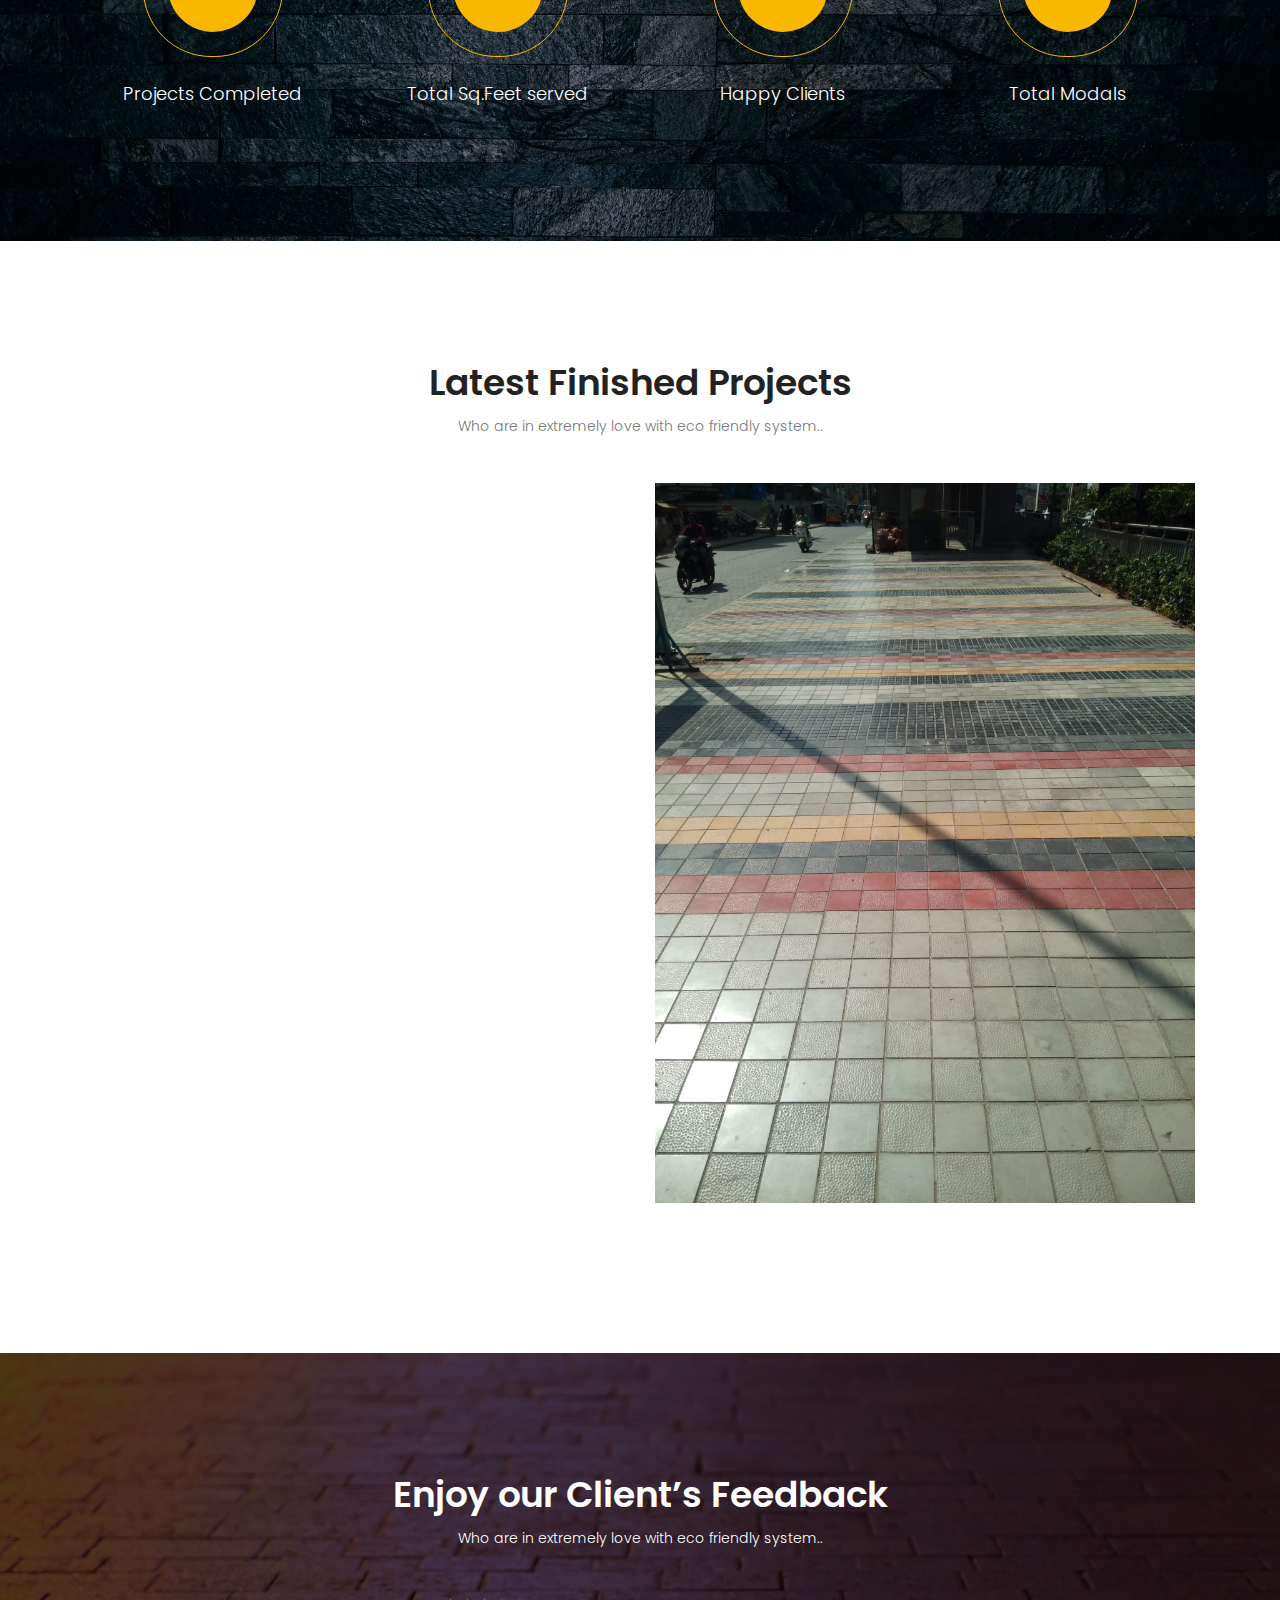
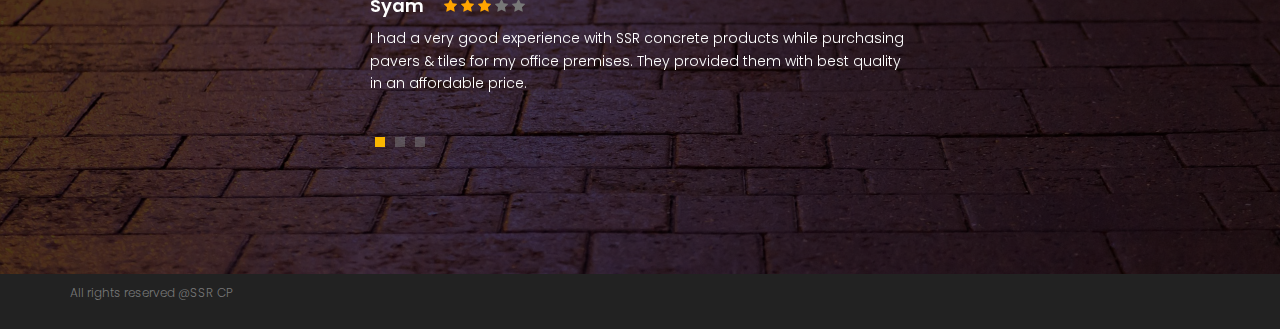
==== commit 38b62397: "commit" ====
--- a/index.html
+++ b/index.html
@@ -35,11 +35,11 @@
 <body>
 	<header id="header" id="home" style="padding-bottom: 0px;">
 		<div class="header-top">
-				<div class="header1">
-					
-					<a href="tel:+880 012 3654 896">+91 9966444480</a>
-					<a href="mailto:ssrcphyderabad@gmail.com">ssrcphyderabad@gmail.com</a>
-					</div>
+			<div class="header1">
+
+				<a href="tel:+880 012 3654 896">+91 9966444480</a>
+				<a href="mailto:ssrcphyderabad@gmail.com">ssrcphyderabad@gmail.com</a>
+			</div>
 
 			<div class="container">
 				<div class="row">
@@ -52,19 +52,19 @@
 							<li><a href="https://twitter.com/ConcreteSsr?s=08"><i class="fa fa-twitter"></i></a></li>
 						</ul>
 					</div>
-				
+
 				</div>
 			</div>
 		</div>
 		</div>
 		<div class="container main-menu">
-			
-
-
-			
+
+
+
+
 			<div class="row align-items-center justify-content-between d-flex">
 				<div id="logo1">
-					<a href="index.html"><img src="img/logo 2.jpg" alt="" title=""width="200px"
+					<a href="index.html"><img src="img/logo 2.jpg" alt="" title="" width="200px"
 							style="align-items: left;"></a>
 				</div>
 				<nav id="nav-menu-container">
@@ -74,6 +74,10 @@
 						<li><a href="services.html">Service</a></li>
 						<li><a href="projects.html">Projects</a></li>
 						<li><a href="contact.html">Contact</a></li>
+
+
+
+
 						<!-- <li class="menu-has-children"><a href="">Products</a>
 				            <ul>
 				              <li><a href="product1.html">Product 1</a></li>
@@ -84,7 +88,14 @@
 						<!-- <li><a href="products.html">Contact</a></li> -->
 					</ul>
 				</nav><!-- #nav-menu-container -->
-			</div>
+				<div id="order">
+
+					<Button type="button" class="btn btn-seconday">
+						<a href="order now.html"> Order Now </a>
+					</Button>
+				</div>
+			</div>
+
 		</div>
 	</header><!-- #header -->
 
--- a/css/main.css
+++ b/css/main.css
@@ -3572,6 +3572,7 @@
   background: #f9f9ff;
 }
 
+
 /*
 ################
                End Blog Details  Page style
